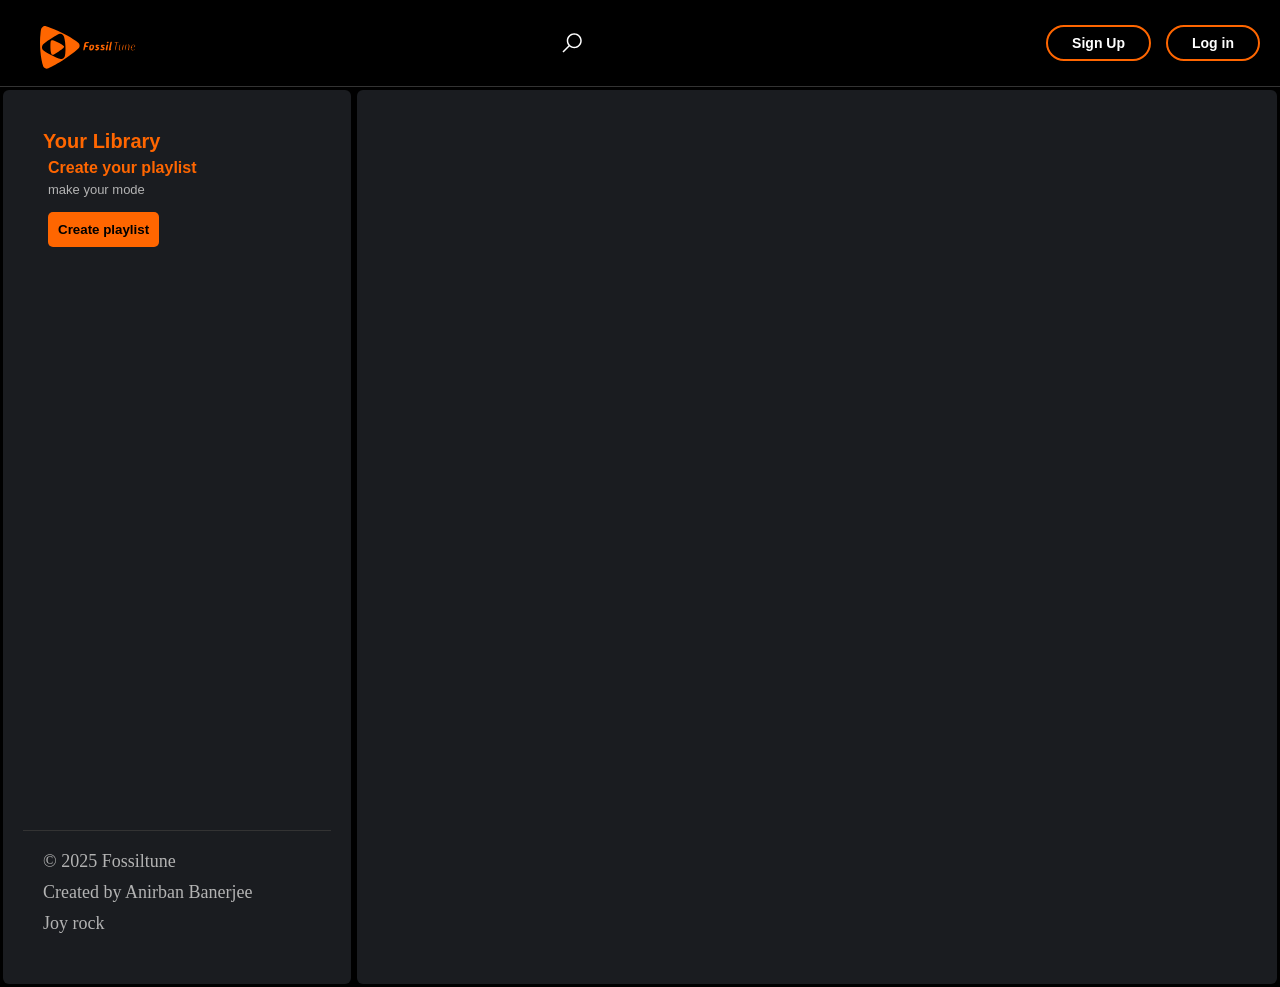
==== index.html @ e35a6547 "Initial commit" ====
<!DOCTYPE html>
<html lang="en">

<head>
    <meta charset="UTF-8">
    <meta name="viewport" content="width=device-width, initial-scale=1.0">
    <link rel="stylesheet" href="style.css">
    <link rel="stylesheet" href="utility.css">
    <title>Document</title>
</head>
<header>
    <div class="header-container">
        <div class="logo">
            <img src="logo.svg" alt="logo">
        </div>
        <div class="search-wrapper">
            <button class="search-btn" aria-label="Open search">
                <img src="search.svg" alt="search-logo">
            </button>
            <input type="text" class="search-input" placeholder="what do you want to listen to?" />
        </div>
        <div class="buttons">
            <button class="auth-btn">Sign Up</button>
            <button class="auth-btn">Log in</button>
        </div>
    </div>
</header>

<body>
    <div class="container flex">
        <div class="left border">
            <!-- shift the home button position -->
            <!-- <div class="home"></div> -->
            <section class="library">
                <h2>Your Library</h2>

                <div class="MakePlaylist">
                    <div class="card">
                        <h3>Create your playlist</h3>
                        <p>make your mode</p>
                        <button class="createPlaylist">Create playlist</button>
                    </div>
                </div>

            </section>

            <footer class="sidebar-footer">
                <div class="footer-content">
                    <p>&copy; 2025 Fossiltune</p>
                    <p>Created by Anirban Banerjee</p>
                    <p>Joy rock </p>


                </div>
            </footer>
        </div>

        <div class="right border"></div>

    </div>

</body>

<script>
    const searchBtn = document.querySelector('.search-btn');
    const searchInput = document.querySelector('.search-input');

    searchBtn.addEventListener('click', () => {
        searchInput.classList.toggle('active');
        if (searchInput.classList.contains('active')) {
            searchInput.focus();
        }
    });

    // Close search when clicking outside
    document.addEventListener('click', (e) => {
        if (!e.target.closest('.search-wrapper')) {
            searchInput.classList.remove('active');
        }
    });
</script>

</html>
---- style.css ----
:root {
    --primary-color: #ff6600;
    --bg-dark: #000000;
    --bg-sidebar: #1a1c20;
    --text-secondary: #b3b3b3;
}

* {
    margin: 0;
    padding: 0;
    box-sizing: border-box;
}

/* Logo Styles */
.logo {
    width: 120px;
    height: auto;
    padding: 0;
    display: flex;
    align-items: center;
    flex-shrink: 0;
}

.logo img {
    width: 100%;
    height: auto;
    object-fit: contain;
}

/* Header */
header {
    background-color: var(--bg-dark);
    padding: 10px 20px;
    border-bottom: 1px solid #333;
}

.header-container {
    display: flex;
    align-items: center;
    justify-content: space-between;
    max-width: 1400px;
    margin: 0 auto;
    gap: 20px;
}


body {
    background-color: var(--bg-dark);
    color: var(--primary-color);
}

.left {
    display: flex;
    flex-direction: column;
    justify-content: space-between;
    width: 30vw;
    padding: 20px;
    background-color: var(--bg-sidebar);
    border-radius: 6px;
    min-height: 80vh;
}

.right {
    display: flex;
    width: 80vw;
    padding: 20px;
    background-color: var(--bg-sidebar);
    border-radius: 6px;
}

.library {
    padding: 20px;
    color: var(--primary-color);
    font-family: sans-serif;
    min-height:80vh ;
}

.library h2 {
    font-size: 20px;
    margin-bottom: 1px;
    font-weight: 700;
    color: var(--primary-color);
    align-items: left;
}

.MakePlaylist {
    padding: 5px;
    justify-content: center;
}

.MakePlaylist h3 {
    font-size: 16px;
    font-weight: 600;
    margin-bottom: 5px;
    color: var(--primary-color);
}

.card p {
    color: var(--text-secondary);
    margin-bottom: 15px;
    font-size: 13px;
    align-items: center;
}

.card h3 {
    font-size: 16px;
    font-weight: 600;
    margin-bottom: 5px;
}

.createPlaylist {
    background-color: var(--primary-color);
    color: var(--bg-dark);
    text-align: center;
    padding: 10px;
    border-radius: 5px;
    cursor: pointer;
    font-weight: bold;
    border: none;
    transition: all 0.3s ease;
}

.createPlaylist:hover {
    transform: scale(1.05);
    background-color: #cc5500;
}
/* Footer */

.sidebar-footer {
    padding: 20px;
    border-top: 1px solid #333;
    color: var(--text-secondary);
    font-size: 14px;
}
.footer-content  p {
    margin-bottom: 10px;
    font-size: 18px;
    color: var(--text-secondary);
}
.footer-moto{
    font-size: 14px;
    color: var(--text-secondary);
}

/* Search Wrapper Styles */
.search-wrapper {
    display: flex;
    align-items: center;
    gap: 10px;
    flex: 1;
    justify-content: center;
}

.search-btn {
    background: none;
    border: none;
    cursor: pointer;
    padding: 8px;
    display: flex;
    align-items: center;
    justify-content: center;
}

.search-btn img {
    width: 24px;
    height: 24px;
    filter: invert(1);
}

.search-btn:hover img {
    filter: invert(1) brightness(1.2);
}

.search-input {
    background-color: #333;
    color: #fff;
    border: 1px solid #555;
    padding: 10px 15px;
    border-radius: 20px;
    width: 0;
    max-width: 0;
    opacity: 0;
    transition: all 0.3s ease;
    font-size: 14px;
}

.search-input::placeholder {
    color: #999;
}

.search-input.active {
    width: 300px;
    max-width: 300px;
    opacity: 1;
}

.search-input:focus {
    outline: none;
    border-color: var(--primary-color);
    background-color: #2a2a2a;
}

/* Buttons Styles */
.buttons {
    display: flex;
    gap: 15px;
    flex-shrink: 0;
}

.auth-btn {
    background-color: transparent;
    color: #fff;
    border: 2px solid var(--primary-color);
    padding: 8px 24px;
    border-radius: 20px;
    cursor: pointer;
    font-weight: 600;
    transition: all 0.3s ease;
    font-size: 14px;
}

.auth-btn:hover {
    background-color: var(--primary-color);
    color: var(--bg-dark);
}
---- utility.css ----
.flex{
    display: flex;
}
.justify-center{
    justify-content: center;
}
.items-center{
    align-items: center;
}
.border{
    /* border: 2px solid rgb(212, 40, 24); */
    margin: 3px;
}
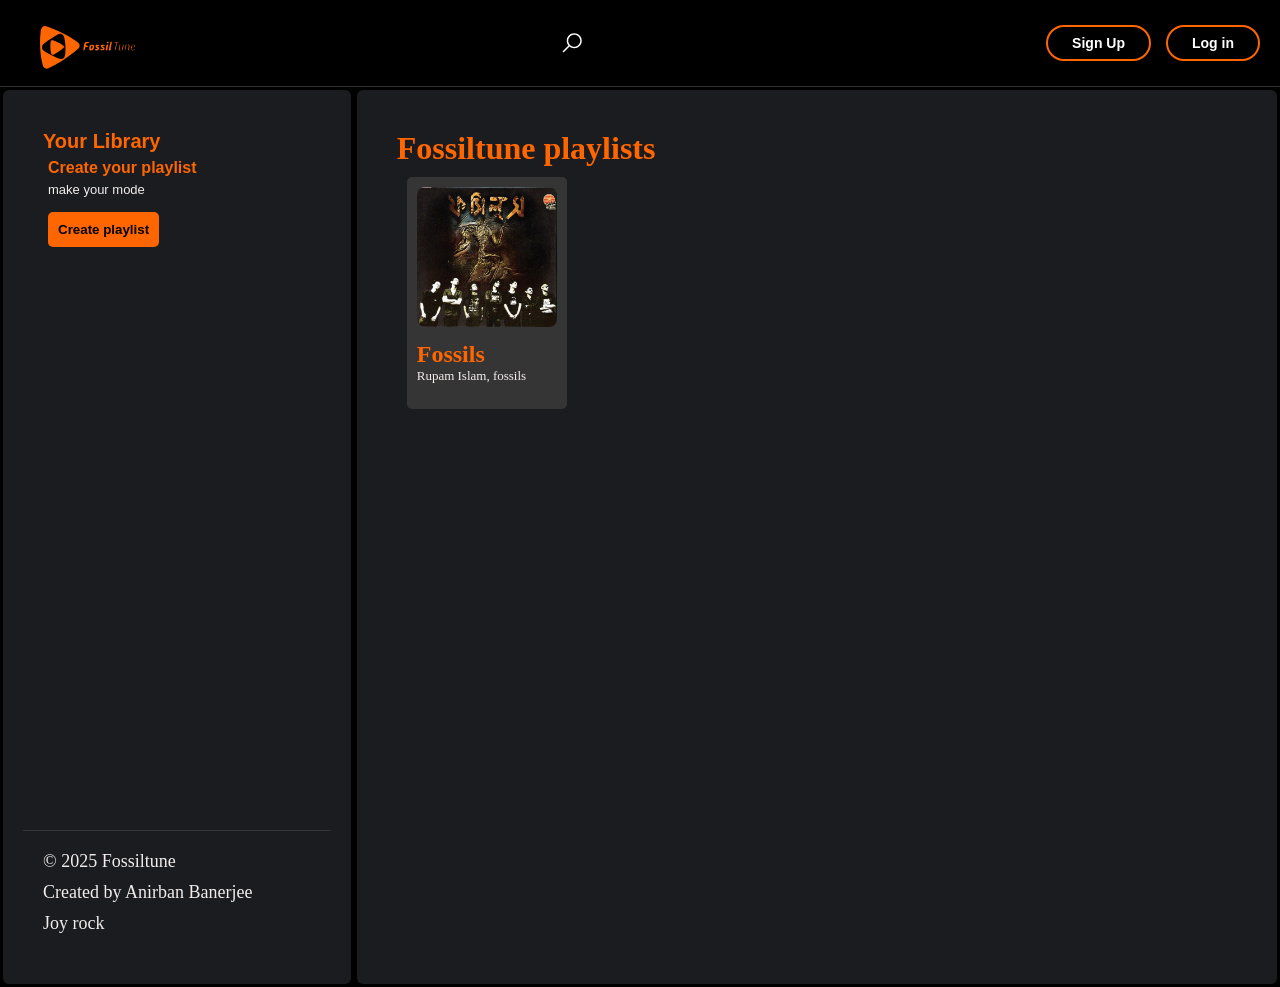
==== commit c1ee7e6b: "update 1.0" ====
--- a/index.html
+++ b/index.html
@@ -11,11 +11,11 @@
 <header>
     <div class="header-container">
         <div class="logo">
-            <img src="logo.svg" alt="logo">
+            <img src="assests/logo.svg" alt="logo">
         </div>
         <div class="search-wrapper">
             <button class="search-btn" aria-label="Open search">
-                <img src="search.svg" alt="search-logo">
+                <img src="assests/search.svg" alt="search-logo">
             </button>
             <input type="text" class="search-input" placeholder="what do you want to listen to?" />
         </div>
@@ -55,7 +55,44 @@
             </footer>
         </div>
 
-        <div class="right border"></div>
+        <div class="right border">
+            <!-- <div class="nav">
+                <svg xmlns="http://www.w3.org/2000/svg" viewBox="0 0 24 24" width="24" height="24" color="currentColor"
+                    fill="none" stroke="currentColor" stroke-width="1.5">
+                    <circle cx="12" cy="12" r="10" />
+                    <path d="M13.5 16C13.5 16 10.5 13.054 10.5 12C10.5 10.9459 13.5 8 13.5 8" />
+                </svg>
+                <svg xmlns="http://www.w3.org/2000/svg" viewBox="0 0 24 24" width="24" height="24" color="currentColor"
+                    fill="none" stroke="currentColor" stroke-width="1.5">
+                    <circle cx="12" cy="12" r="10" />
+                    <path d="M10.5 8C10.5 8 13.5 10.946 13.5 12C13.5 13.0541 10.5 16 10.5 16" />
+                </svg>
+            </div> -->
+            <div class="Fossiltune-playlists">
+                <h1>Fossiltune playlists</h1>
+                <div class="cardContainer">
+                    <div class="card">
+                        <div class="play">
+                            <svg xmlns="http://www.w3.org/2000/svg" viewBox="0 0 24 24" width="48" height="48">
+
+                                <!-- Background -->
+                                <circle cx="12" cy="12" r="10" fill="#ff6600" />
+
+                                <!-- Inside button (arrow) -->
+                                <path
+                                    d="M15.9453 12.3948C15.7686 13.0215 14.9333 13.4644 13.2629 14.3502C11.648 15.2064 10.8406 15.6346 10.1899 15.4625C9.9209 15.3913 9.6758 15.2562 9.47812 15.0701C9 14.6198 9 13.7465 9 12C9 10.2535 9 9.38018 9.47812 8.92995C9.6758 8.74381 9.9209 8.60868 10.1899 8.53753C10.8406 8.36544 11.648 8.79357 13.2629 9.64983C14.9333 10.5356 15.7686 10.9785 15.9453 11.6052C16.0182 11.8639 16.0182 12.1361 15.9453 12.3948Z"
+                                    fill="#000000" />
+                            </svg>
+
+                        </div>
+                        <img src="assests/fossils1.jpg" alt="playlist-image">
+                        <h2>Fossils</h2>
+                        <p>Rupam Islam, fossils</p>
+                    </div>
+                </div>
+            </div>
+        </div>
+
 
     </div>
 
--- a/style.css
+++ b/style.css
@@ -2,7 +2,7 @@
     --primary-color: #ff6600;
     --bg-dark: #000000;
     --bg-sidebar: #1a1c20;
-    --text-secondary: #b3b3b3;
+    --text-secondary: #f2eded;
 }
 
 * {
@@ -41,105 +41,6 @@
     max-width: 1400px;
     margin: 0 auto;
     gap: 20px;
-}
-
-
-body {
-    background-color: var(--bg-dark);
-    color: var(--primary-color);
-}
-
-.left {
-    display: flex;
-    flex-direction: column;
-    justify-content: space-between;
-    width: 30vw;
-    padding: 20px;
-    background-color: var(--bg-sidebar);
-    border-radius: 6px;
-    min-height: 80vh;
-}
-
-.right {
-    display: flex;
-    width: 80vw;
-    padding: 20px;
-    background-color: var(--bg-sidebar);
-    border-radius: 6px;
-}
-
-.library {
-    padding: 20px;
-    color: var(--primary-color);
-    font-family: sans-serif;
-    min-height:80vh ;
-}
-
-.library h2 {
-    font-size: 20px;
-    margin-bottom: 1px;
-    font-weight: 700;
-    color: var(--primary-color);
-    align-items: left;
-}
-
-.MakePlaylist {
-    padding: 5px;
-    justify-content: center;
-}
-
-.MakePlaylist h3 {
-    font-size: 16px;
-    font-weight: 600;
-    margin-bottom: 5px;
-    color: var(--primary-color);
-}
-
-.card p {
-    color: var(--text-secondary);
-    margin-bottom: 15px;
-    font-size: 13px;
-    align-items: center;
-}
-
-.card h3 {
-    font-size: 16px;
-    font-weight: 600;
-    margin-bottom: 5px;
-}
-
-.createPlaylist {
-    background-color: var(--primary-color);
-    color: var(--bg-dark);
-    text-align: center;
-    padding: 10px;
-    border-radius: 5px;
-    cursor: pointer;
-    font-weight: bold;
-    border: none;
-    transition: all 0.3s ease;
-}
-
-.createPlaylist:hover {
-    transform: scale(1.05);
-    background-color: #cc5500;
-}
-/* Footer */
-
-.sidebar-footer {
-    padding: 20px;
-    border-top: 1px solid #333;
-    color: var(--text-secondary);
-    font-size: 14px;
-}
-.footer-content  p {
-    margin-bottom: 10px;
-    font-size: 18px;
-    color: var(--text-secondary);
-}
-.footer-moto{
-    font-size: 14px;
-    color: var(--text-secondary);
 }
 
 /* Search Wrapper Styles */
@@ -222,4 +123,176 @@
 .auth-btn:hover {
     background-color: var(--primary-color);
     color: var(--bg-dark);
+}
+
+/* Main Layout */
+body {
+    background-color: var(--bg-dark);
+    color: var(--primary-color);
+}
+
+.left {
+    display: flex;
+    flex-direction: column;
+    justify-content: space-between;
+    width: 30vw;
+    padding: 20px;
+    background-color: var(--bg-sidebar);
+    border-radius: 6px;
+    min-height: 80vh;
+}
+
+
+.library {
+    padding: 20px;
+    color: var(--primary-color);
+    font-family: sans-serif;
+    min-height: 80vh;
+}
+
+.library h2 {
+    font-size: 20px;
+    margin-bottom: 1px;
+    font-weight: 700;
+    color: var(--primary-color);
+    align-items: left;
+}
+
+.MakePlaylist {
+    padding: 5px;
+    justify-content: center;
+}
+
+.MakePlaylist h3 {
+    font-size: 16px;
+    font-weight: 600;
+    margin-bottom: 5px;
+    color: var(--primary-color);
+}
+
+.card p {
+    color: var(--text-secondary);
+    margin-bottom: 15px;
+    font-size: 13px;
+    align-items: center;
+}
+
+.card h3 {
+    font-size: 16px;
+    font-weight: 600;
+    margin-bottom: 5px;
+}
+
+.createPlaylist {
+    background-color: var(--primary-color);
+    color: var(--bg-dark);
+    text-align: center;
+    padding: 10px;
+    border-radius: 5px;
+    cursor: pointer;
+    font-weight: bold;
+    border: none;
+    transition: all 0.3s ease;
+}
+
+.createPlaylist:hover {
+    transform: scale(1.05);
+    background-color: #cc5500;
+}
+
+/* Footer */
+
+.sidebar-footer {
+    padding: 20px;
+    border-top: 1px solid #333;
+    color: var(--text-secondary);
+    font-size: 14px;
+}
+
+.footer-content p {
+    margin-bottom: 10px;
+    font-size: 18px;
+    color: var(--text-secondary);
+}
+
+.footer-moto {
+    font-size: 14px;
+    color: var(--text-secondary);
+}
+
+/* right side */
+.right {
+    display: flex;
+    width: 80vw;
+    padding: 20px;
+    background-color: var(--bg-sidebar);
+    border-radius: 6px;
+    position: relative;
+}
+
+/* Arrow Icons */
+/* .nav {
+    position: absolute;
+    top: 50%;
+    right: 10px;
+    transform: translateY(-50%);
+    display: flex;
+    flex-direction: column;
+    gap: 12px;
+}
+
+.nav svg {
+    width: 30px;
+    height: 30px;
+    fill: var(--text-secondary);
+    cursor: pointer;
+    transition: fill 0.3s ease;
+}
+
+.nav svg:hover {
+    transform: scale(1.1);
+} */
+.Fossiltune-playlists {
+    display: flex;
+    flex-direction: column;
+    padding: 20px;
+}
+
+.cardContainer {
+    display: flex;
+    flex-wrap: wrap;
+    gap: 20px;
+    margin: 10px;
+}
+
+.Fossiltune-playlists .card {
+
+    padding: 10px;
+    border-radius: 5px;
+    background-color: rgb(54, 53, 53);
+}
+
+.Fossiltune-playlists .card img {
+    width: 140px;
+    border-radius: 8px;
+    margin-bottom: 10px;
+}
+
+.play {
+    display: flex;
+    position: absolute;
+    padding: 50px;
+    align-items: center;
+    justify-content: center;
+}
+
+.play svg {
+    width: 50px;
+    height: 50px;
+    cursor: pointer;
+    opacity: 0;
+    transition: opacity 0.3s ease;
+}
+.play svg:hover {
+    opacity: 1;
 }
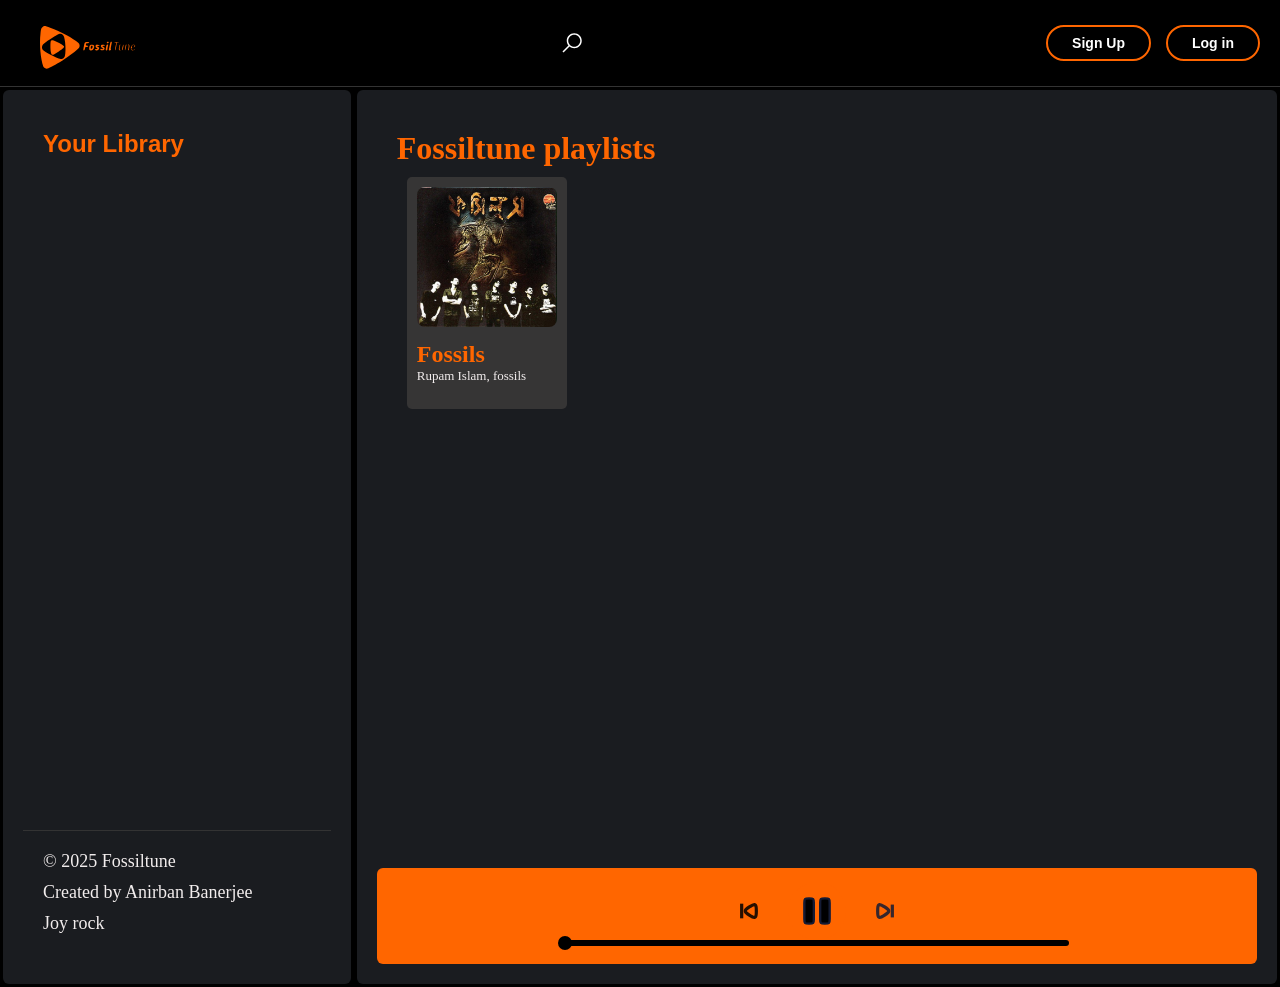
==== commit f290975b: "update 2.0" ====
--- a/index.html
+++ b/index.html
@@ -6,7 +6,7 @@
     <meta name="viewport" content="width=device-width, initial-scale=1.0">
     <link rel="stylesheet" href="style.css">
     <link rel="stylesheet" href="utility.css">
-    <title>Document</title>
+    <title>Fossiltune - Sound of the Fossils</title>
 </head>
 <header>
     <div class="header-container">
@@ -32,17 +32,16 @@
             <!-- shift the home button position -->
             <!-- <div class="home"></div> -->
             <section class="library">
-                <h2>Your Library</h2>
+                <h2>
+                    Your Library
+                </h2>
+                <div class="songlist">
+                    <ul>
 
-                <div class="MakePlaylist">
-                    <div class="card">
-                        <h3>Create your playlist</h3>
-                        <p>make your mode</p>
-                        <button class="createPlaylist">Create playlist</button>
-                    </div>
+                    </ul>
                 </div>
+            </section>
 
-            </section>
 
             <footer class="sidebar-footer">
                 <div class="footer-content">
@@ -70,6 +69,7 @@
             </div> -->
             <div class="Fossiltune-playlists">
                 <h1>Fossiltune playlists</h1>
+
                 <div class="cardContainer">
                     <div class="card">
                         <div class="play">
@@ -83,38 +83,43 @@
                                     d="M15.9453 12.3948C15.7686 13.0215 14.9333 13.4644 13.2629 14.3502C11.648 15.2064 10.8406 15.6346 10.1899 15.4625C9.9209 15.3913 9.6758 15.2562 9.47812 15.0701C9 14.6198 9 13.7465 9 12C9 10.2535 9 9.38018 9.47812 8.92995C9.6758 8.74381 9.9209 8.60868 10.1899 8.53753C10.8406 8.36544 11.648 8.79357 13.2629 9.64983C14.9333 10.5356 15.7686 10.9785 15.9453 11.6052C16.0182 11.8639 16.0182 12.1361 15.9453 12.3948Z"
                                     fill="#000000" />
                             </svg>
-
                         </div>
                         <img src="assests/fossils1.jpg" alt="playlist-image">
                         <h2>Fossils</h2>
                         <p>Rupam Islam, fossils</p>
                     </div>
                 </div>
-            </div>
-        </div>
+
+                <!-- INFO ABOVE PLAYBAR -->
 
 
-    </div>
+                <!-- PLAYBAR -->
+                <div class="playbar">
+                    <div class="abovebar">
 
+                        <div class="songinfo">
+                            <!-- static text for now -->
+                        </div>
+
+                        <div class="musicbuttons">
+                            <img id="prev" src="assests/prev.svg" alt="previous">
+                            <img id="play" src="assests/pause.svg" alt="pause">
+                            <img id="next" src="assests/next.svg" alt="next">
+                        </div>
+
+                        <div class="songtime">
+                            <!-- static time -->
+                        </div>
+                    </div>
+
+                    <div class="soundbar">
+                        <div class="circle"></div>
+                    </div>
+
+                </div>
+            </div>
+
+            <script src="script.js"></script>
 </body>
 
-<script>
-    const searchBtn = document.querySelector('.search-btn');
-    const searchInput = document.querySelector('.search-input');
-
-    searchBtn.addEventListener('click', () => {
-        searchInput.classList.toggle('active');
-        if (searchInput.classList.contains('active')) {
-            searchInput.focus();
-        }
-    });
-
-    // Close search when clicking outside
-    document.addEventListener('click', (e) => {
-        if (!e.target.closest('.search-wrapper')) {
-            searchInput.classList.remove('active');
-        }
-    });
-</script>
-
 </html>
--- a/style.css
+++ b/style.css
@@ -150,7 +150,7 @@
     min-height: 80vh;
 }
 
-.library h2 {
+/* .library h2 {
     font-size: 20px;
     margin-bottom: 1px;
     font-weight: 700;
@@ -168,6 +168,73 @@
     font-weight: 600;
     margin-bottom: 5px;
     color: var(--primary-color);
+} */
+/* .songlist {
+    margin-top: 20px;
+    
+} */
+/* .songlist ul{
+    padding: 42px;
+} */
+.songlist {
+    height: 600px;
+    overflow-y: scroll;
+    scrollbar-color: var(--bg-dark) var(--bg-sidebar);
+    /* margin: 44px; */
+}
+
+.songlist ul li {
+    list-style: decimal;
+    display: flex;
+    cursor: pointer;
+    /* border: #ff6600 1px solid; */
+    gap: 15px;
+    padding: 8px;
+    border-radius: 6px;
+    margin: 5px;
+    cursor: pointer;
+    justify-content: space-evenly;
+}
+
+.songRow {
+    display: flex;
+    align-items: center;
+    gap: 15px;
+
+    border: 1px solid var(--primary-color);
+    border-radius: 8px;
+    padding: 14px 18px;
+    margin-bottom: 12px;
+}
+
+.songRow .info {
+    display: flex;
+    flex-direction: column;
+    flex: 1;
+    /* ← THIS is what fixes alignment */
+}
+
+.songRow .name {
+    font-size: 15px;
+    font-weight: 600;
+}
+
+.songRow .artist {
+    font-size: 13px;
+    color: #aaa;
+}
+
+.playnow {
+    display: flex;
+    justify-content: center;
+    align-items: center;
+    gap: 10px;
+}
+
+.playnow span {
+    padding: 12px;
+    font-size: 15px;
+    width: 64px;
 }
 
 .card p {
@@ -256,6 +323,8 @@
     display: flex;
     flex-direction: column;
     padding: 20px;
+    width: 100%;
+    position: relative;
 }
 
 .cardContainer {
@@ -263,6 +332,7 @@
     flex-wrap: wrap;
     gap: 20px;
     margin: 10px;
+    padding-bottom: 100px;
 }
 
 .Fossiltune-playlists .card {
@@ -293,6 +363,157 @@
     opacity: 0;
     transition: opacity 0.3s ease;
 }
+
 .play svg:hover {
     opacity: 1;
+}
+
+/* .playbar {
+    position: absolute;
+    bottom: 0;
+    left: 0;
+    right: 0;
+    width: 100%;
+    background-color: var(--primary-color);
+    color: #000000;
+    padding: 20px;
+    display: flex;
+    justify-content: center;
+    align-items: center;
+    border-radius: 4px;
+}
+
+.musicbuttons {
+    display: flex;
+    gap: 20px;
+    align-items: center;
+    justify-content: center;
+
+} */
+.playbar {
+    position: absolute;
+    bottom: 0;
+    left: 0;
+    width: 100%;
+    background-color: var(--primary-color);
+    padding: 14px 20px 18px;
+    display: flex;
+    flex-direction: column;
+    align-items: center;
+    border-radius: 6px;
+}
+
+/* buttons stay centered */
+.musicbuttons {
+    display: flex;
+    align-items: center;
+    gap: 28px;
+    flex-shrink: 0;
+}
+
+/* base icon styling */
+.musicbuttons img {
+    width: 22px;
+    height: 22px;
+    cursor: pointer;
+    filter: invert(0);
+    opacity: 0.85;
+    transition: transform 0.2s ease, opacity 0.2s ease;
+}
+
+/* hover feedback */
+.musicbuttons img:hover {
+    transform: scale(1.15);
+    opacity: 1;
+}
+
+/* PLAY button – visual priority */
+.musicbuttons img:nth-child(2) {
+    width: 58px;
+    height: 58px;
+    background-color: var(--primary-color);
+    border-radius: 50%;
+    padding: 10px;
+    opacity: 1;
+    filter: invert(0);
+}
+
+/* play hover */
+.musicbuttons img:nth-child(2):hover {
+    transform: scale(1.2);
+}
+/* .musicbuttons {
+    display: flex;
+    gap: 24px;
+    align-items: center;
+} */
+
+/* .soundbar {
+    width: 60vw;
+    height: 10px;
+    background-color: var(--bg-dark);
+    border-radius: 4px;
+    margin-right: 0px;
+    position: absolute;
+
+    bottom: 1px;
+}
+
+.circle {
+    width: 20px;
+    height: 20px;
+    background-color: var(--bg-dark);
+    border-radius: 50%;
+    position: relative;
+    bottom: -20px;
+    left: -0px;
+    animation: moveCircle 2s linear infinite;
+} */
+.soundbar {
+    width: 60%;
+    height: 6px;
+    background-color: var(--bg-dark);
+    border-radius: 4px;
+    position: relative;
+
+}
+
+/* knob */
+.circle {
+    width: 14px;
+    height: 14px;
+    background-color: var(--bg-dark);
+    border-radius: 50%;
+    position: absolute;
+    top: 50%;
+    left: 0%;
+    /* progress position */
+    transform: translate(-50%, -50%);
+    cursor: pointer;
+}
+
+.songinfo {
+    
+    color: #000000;
+    font-weight: 500;
+    min-height: 20px;
+    text-align: left;
+    font-size: large;
+}
+
+.songtime {
+    font-size: bold;
+    color: #000000;
+    opacity: 0.8;
+    min-height: 18px;
+    text-align: right;
+
+}
+.abovebar{
+    display: flex;
+    align-items: center;
+    justify-content:space-between;
+    width: 100%;
+    gap: 12px;
+
 }
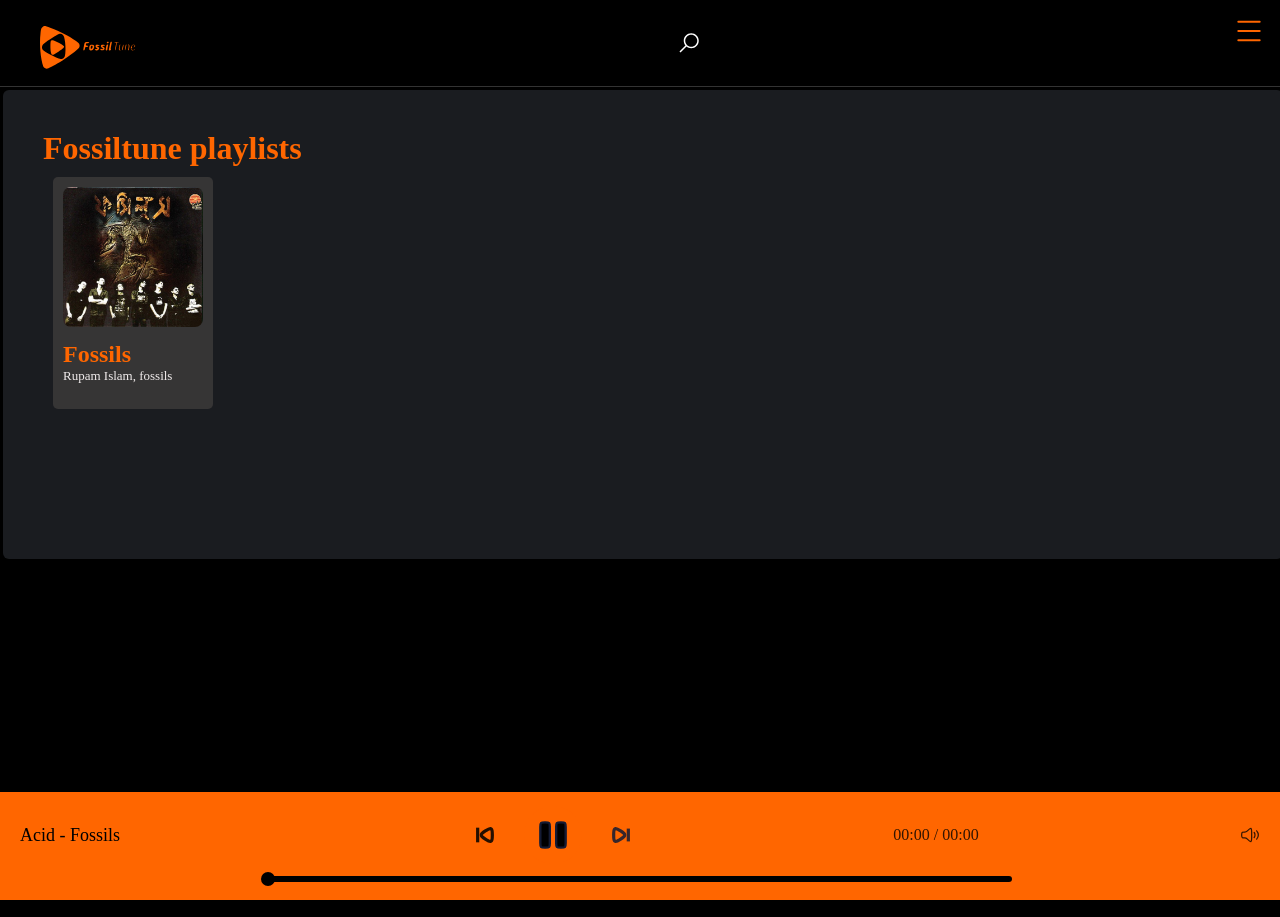
==== commit 3d11d00c: "update 3.0" ====
--- a/index.html
+++ b/index.html
@@ -19,16 +19,19 @@
             </button>
             <input type="text" class="search-input" placeholder="what do you want to listen to?" />
         </div>
-        <div class="buttons">
+        <!-- <div class="buttons">
             <button class="auth-btn">Sign Up</button>
             <button class="auth-btn">Log in</button>
-        </div>
+        </div> -->
     </div>
 </header>
 
 <body>
     <div class="container flex">
         <div class="left border">
+            <div class="close-btn">
+                <img src="assests/close.svg" alt="close">
+            </div>
             <!-- shift the home button position -->
             <!-- <div class="home"></div> -->
             <section class="library">
@@ -55,18 +58,10 @@
         </div>
 
         <div class="right border">
-            <!-- <div class="nav">
-                <svg xmlns="http://www.w3.org/2000/svg" viewBox="0 0 24 24" width="24" height="24" color="currentColor"
-                    fill="none" stroke="currentColor" stroke-width="1.5">
-                    <circle cx="12" cy="12" r="10" />
-                    <path d="M13.5 16C13.5 16 10.5 13.054 10.5 12C10.5 10.9459 13.5 8 13.5 8" />
-                </svg>
-                <svg xmlns="http://www.w3.org/2000/svg" viewBox="0 0 24 24" width="24" height="24" color="currentColor"
-                    fill="none" stroke="currentColor" stroke-width="1.5">
-                    <circle cx="12" cy="12" r="10" />
-                    <path d="M10.5 8C10.5 8 13.5 10.946 13.5 12C13.5 13.0541 10.5 16 10.5 16" />
-                </svg>
-            </div> -->
+            <div class="hamburger">
+                <img src="assests/hamburger.svg" alt="menu">
+            </div>
+
             <div class="Fossiltune-playlists">
                 <h1>Fossiltune playlists</h1>
 
@@ -110,6 +105,14 @@
                         <div class="songtime">
                             <!-- static time -->
                         </div>
+                        <div class="volume-container">
+                            <div class="volume-control">
+                                <img id="volume-icon" src="assests/volume.svg" alt="volume">
+                                <div class="volume-bar-wrapper">
+                                    <input type="range" id="volumeSlider" class="volume-bar" min="0" max="100" value="100">
+                                </div>
+                            </div>
+                        </div>
                     </div>
 
                     <div class="soundbar">
--- a/style.css
+++ b/style.css
@@ -129,6 +129,12 @@
 body {
     background-color: var(--bg-dark);
     color: var(--primary-color);
+}
+
+.container {
+    display: flex;
+    gap: 20px;
+    min-height: calc(100vh - 70px);
 }
 
 .left {
@@ -298,7 +304,7 @@
 }
 
 /* Arrow Icons */
-/* .nav {
+.nav {
     position: absolute;
     top: 50%;
     right: 10px;
@@ -308,7 +314,7 @@
     gap: 12px;
 }
 
-.nav svg {
+/* .nav svg {
     width: 30px;
     height: 30px;
     fill: var(--text-secondary);
@@ -400,7 +406,14 @@
     display: flex;
     flex-direction: column;
     align-items: center;
+    gap: 12px;
     border-radius: 6px;
+    cursor: pointer;
+}
+
+.hamburger {
+    display: none;
+    cursor: pointer;
 }
 
 /* buttons stay centered */
@@ -442,6 +455,7 @@
 .musicbuttons img:nth-child(2):hover {
     transform: scale(1.2);
 }
+
 /* .musicbuttons {
     display: flex;
     gap: 24px;
@@ -493,12 +507,16 @@
 }
 
 .songinfo {
-    
     color: #000000;
     font-weight: 500;
     min-height: 20px;
     text-align: left;
     font-size: large;
+    flex: 1;
+    max-width: 200px;
+    white-space: nowrap;
+    overflow: hidden;
+    text-overflow: ellipsis;
 }
 
 .songtime {
@@ -506,14 +524,1007 @@
     color: #000000;
     opacity: 0.8;
     min-height: 18px;
-    text-align: right;
-
-}
-.abovebar{
-    display: flex;
-    align-items: center;
-    justify-content:space-between;
+    text-align: center;
+    flex: 0 0 auto;
+    min-width: 100px;
+}
+
+.volume-container {
+    display: flex;
+    align-items: center;
+    flex: 0 0 auto;
+}
+
+.volume-control {
+    display: flex;
+    align-items: center;
+    gap: 8px;
+    position: relative;
+}
+
+#volume-icon {
+    width: 20px;
+    height: 20px;
+    cursor: pointer;
+    opacity: 0.8;
+    transition: opacity 0.2s ease;
+    filter: invert(0);
+    flex-shrink: 0;
+}
+
+#volume-icon:hover {
+    opacity: 1;
+}
+
+.volume-bar-wrapper {
+    display: none;
+    width: 6px;
+    height: 100px;
+    opacity: 0;
+    transition: all 0.3s ease;
+    position: absolute;
+    bottom: 40px;
+    left: 50%;
+    transform: translateX(-50%);
+    background: rgba(0, 0, 0, 0.2);
+    border-radius: 3px;
+    padding: 8px 4px;
+    z-index: 1000;
+}
+
+.volume-bar-wrapper.show {
+    display: flex;
+    opacity: 1;
+    align-items: center;
+    justify-content: center;
+}
+
+.volume-bar {
+    width: 6px;
+    height: 100%;
+    -webkit-appearance: slider-vertical;
+    -moz-appearance: slider-vertical;
+    appearance: slider-vertical;
+    background: #000000;
+    border-radius: 3px;
+    outline: none;
+    cursor: pointer;
+}
+
+.volume-bar::-webkit-slider-thumb {
+    -webkit-appearance: none;
+    appearance: none;
+    width: 14px;
+    height: 14px;
+    border-radius: 50%;
+    background: #000000;
+    cursor: pointer;
+    transition: all 0.2s ease;
+}
+
+.volume-bar::-webkit-slider-thumb:hover {
+    transform: scale(1.2);
+}
+
+.volume-bar::-moz-range-thumb {
+    width: 14px;
+    height: 14px;
+    border-radius: 50%;
+    background: #000000;
+    cursor: pointer;
+    border: none;
+    transition: all 0.2s ease;
+}
+
+.volume-bar::-moz-range-thumb:hover {
+    transform: scale(1.2);
+}
+
+.volume-bar::-moz-range-track {
+    background: transparent;
+    border: none;
+}
+
+.abovebar {
+    display: flex;
+    align-items: center;
+    justify-content: space-between;
     width: 100%;
     gap: 12px;
-
+}
+
+.close-btn {
+    display: none;
+    cursor: pointer;
+    padding: 10px;
+}
+
+.close-btn img {
+    width: 24px;
+    height: 24px;
+    filter: invert(1);
+}
+
+@media (max-width: 1400px) {
+    .container {
+        flex-direction: column;
+    }
+
+    .left {
+        width: 400px;
+        max-height: 100vh;
+        position: fixed;
+        left: -100%;
+        top: 70px;
+        z-index: 1000;
+        transition: all 0.3s ease;
+        border-radius: 0;
+        background-color: var(--bg-sidebar);
+        overflow-y: auto;
+    }
+
+    .left.active {
+        left: 0;
+    }
+
+    .close-btn {
+        display: block;
+        position: absolute;
+        top: 15px;
+        right: 15px;
+        z-index: 1002;
+    }
+
+    .hamburger {
+        display: block;
+        position: fixed;
+        top: 15px;
+        right: 15px;
+        z-index: 1001;
+        cursor: pointer;
+    }
+
+    .hamburger.hidden {
+        display: none;
+    }
+
+    .hamburger img {
+        width: 32px;
+        height: 32px;
+    }
+
+    .right {
+        width: 100%;
+        margin-top: 0;
+    }
+
+    .playbar {
+        width: 100%;
+        position: fixed;
+        bottom: 0;
+        left: 0;
+        border-radius: 0;
+    }
+
+    .container {
+        padding-bottom: 150px;
+    }
+}
+
+/* Tablets (768px - 1024px) */
+@media (max-width: 1024px) {
+    .left {
+        width: 350px;
+    }
+
+    .header-container {
+        max-width: 100%;
+        gap: 10px;
+    }
+
+    .search-input.active {
+        width: 200px;
+        max-width: 200px;
+    }
+
+    .songlist {
+        height: 500px;
+    }
+
+    .Fossiltune-playlists .card img {
+        width: 120px;
+    }
+
+    .cardContainer {
+        gap: 15px;
+    }
+
+    .auth-btn {
+        padding: 6px 16px;
+        font-size: 12px;
+    }
+
+    .musicbuttons {
+        gap: 20px;
+    }
+
+    .musicbuttons img:nth-child(2) {
+        width: 50px;
+        height: 50px;
+    }
+}
+
+/* Small Tablets (768px) */
+@media (max-width: 768px) {
+    .left {
+        width: 300px;
+        max-height: 80vh;
+    }
+
+    .header-container {
+        gap: 8px;
+        padding: 8px 15px;
+    }
+
+    .logo {
+        width: 100px;
+    }
+
+    .search-wrapper {
+        flex: 0.5;
+    }
+
+    .search-btn img {
+        width: 20px;
+        height: 20px;
+    }
+
+    .search-input.active {
+        width: 150px;
+        max-width: 150px;
+    }
+
+    .buttons {
+        gap: 10px;
+    }
+
+    .auth-btn {
+        padding: 5px 12px;
+        font-size: 11px;
+    }
+
+    .songlist {
+        height: 400px;
+    }
+
+    .songRow {
+        padding: 10px 12px;
+        gap: 10px;
+    }
+
+    .songRow .name {
+        font-size: 13px;
+    }
+
+    .songRow .artist {
+        font-size: 11px;
+    }
+
+    .playnow span {
+        padding: 8px;
+        font-size: 12px;
+        width: 50px;
+    }
+
+    .Fossiltune-playlists .card img {
+        width: 100px;
+    }
+
+    .cardContainer {
+        gap: 12px;
+        margin: 8px;
+    }
+
+    .card {
+        padding: 8px;
+    }
+
+    .card h2 {
+        font-size: 14px;
+    }
+
+    .card p {
+        font-size: 11px;
+    }
+
+    .songinfo {
+        font-size: medium;
+        max-width: 140px;
+    }
+
+    .songtime {
+        font-size: 12px;
+        flex: 0 0 auto;
+        min-width: 80px;
+    }
+
+    .volume-bar-wrapper {
+        height: 80px;
+    }
+
+    #volume-icon {
+        width: 18px;
+        height: 18px;
+    }
+
+    .musicbuttons {
+        gap: 16px;
+    }
+
+    .musicbuttons img {
+        width: 18px;
+        height: 18px;
+    }
+
+    .musicbuttons img:nth-child(2) {
+        width: 45px;
+        height: 45px;
+        padding: 8px;
+    }
+
+    .soundbar {
+        width: 55%;
+    }
+
+    .hamburger img {
+        width: 28px;
+        height: 28px;
+    }
+
+    .close-btn img {
+        width: 20px;
+        height: 20px;
+    }
+
+    .playbar {
+        padding: 12px 15px 14px;
+    }
+
+    .abovebar {
+        gap: 8px;
+    }
+}
+
+/* Portrait Tablets/Large Phones (480px - 768px) */
+@media (max-width: 600px) {
+    header {
+        padding: 8px 12px;
+    }
+
+    .header-container {
+        gap: 6px;
+    }
+
+    .logo {
+        width: 80px;
+    }
+
+    .search-wrapper {
+        flex: 0.4;
+    }
+
+    .search-btn img {
+        width: 18px;
+        height: 18px;
+    }
+
+    .search-input.active {
+        width: 120px;
+        max-width: 120px;
+        font-size: 12px;
+    }
+
+    .buttons {
+        gap: 6px;
+        display: none;
+    }
+
+    .left {
+        width: 280px;
+        max-height: 70vh;
+        top: 60px;
+    }
+
+    .library {
+        padding: 15px;
+    }
+
+    .library h2 {
+        font-size: 18px;
+    }
+
+    .songlist {
+        height: 350px;
+    }
+
+    .songRow {
+        padding: 8px 10px;
+        gap: 8px;
+        margin-bottom: 8px;
+    }
+
+    .songRow img {
+        width: 36px;
+        height: 36px;
+    }
+
+    .songRow .name {
+        font-size: 12px;
+    }
+
+    .songRow .artist {
+        font-size: 10px;
+    }
+
+    .playnow {
+        gap: 5px;
+    }
+
+    .playnow span {
+        padding: 6px;
+        font-size: 10px;
+        width: 45px;
+    }
+
+    .playnow img {
+        width: 18px;
+    }
+
+    .Fossiltune-playlists {
+        padding: 15px;
+    }
+
+    .Fossiltune-playlists h1 {
+        font-size: 22px;
+        margin-bottom: 15px;
+    }
+
+    .cardContainer {
+        gap: 10px;
+        margin: 5px;
+        padding-bottom: 120px;
+    }
+
+    .Fossiltune-playlists .card {
+        padding: 6px;
+    }
+
+    .Fossiltune-playlists .card img {
+        width: 90px;
+        margin-bottom: 8px;
+    }
+
+    .card h2 {
+        font-size: 13px;
+    }
+
+    .card p {
+        font-size: 10px;
+        margin-bottom: 10px;
+    }
+
+    .play svg {
+        width: 40px;
+        height: 40px;
+    }
+
+    .container {
+        padding-bottom: 120px;
+        gap: 10px;
+    }
+
+    .playbar {
+        padding: 10px 12px;
+    }
+
+    .abovebar {
+        gap: 6px;
+    }
+
+    .songinfo {
+        font-size: small;
+        min-height: 16px;
+        max-width: 120px;
+    }
+
+    .songtime {
+        font-size: 10px;
+        min-height: 14px;
+        flex: 0 0 auto;
+        min-width: 70px;
+    }
+
+    .volume-bar-wrapper {
+        height: 70px;
+    }
+
+    #volume-icon {
+        width: 16px;
+        height: 16px;
+    }
+
+    .musicbuttons {
+        gap: 12px;
+    }
+
+    .musicbuttons img {
+        width: 16px;
+        height: 16px;
+    }
+
+    .musicbuttons img:nth-child(2) {
+        width: 40px;
+        height: 40px;
+        padding: 6px;
+    }
+
+    .soundbar {
+        width: 50%;
+        height: 5px;
+    }
+
+    .circle {
+        width: 12px;
+        height: 12px;
+    }
+
+    .hamburger {
+        top: 12px;
+        right: 12px;
+    }
+
+    .hamburger img {
+        width: 24px;
+        height: 24px;
+    }
+
+    .close-btn {
+        top: 12px;
+        right: 12px;
+    }
+
+    .close-btn img {
+        width: 20px;
+        height: 20px;
+    }
+
+    .sidebar-footer {
+        padding: 12px;
+    }
+
+    .footer-content p {
+        font-size: 14px;
+        margin-bottom: 6px;
+    }
+}
+
+/* iPhone SE and Small Phones (375px - 480px) */
+@media (max-width: 480px) {
+    * {
+        box-sizing: border-box;
+    }
+
+    body {
+        overflow-x: hidden;
+    }
+
+    header {
+        padding: 6px 10px;
+        border-bottom: 1px solid #333;
+    }
+
+    .header-container {
+        gap: 4px;
+        max-width: 100%;
+    }
+
+    .logo {
+        width: 70px;
+    }
+
+    .search-wrapper {
+        flex: 0.3;
+    }
+
+    .search-btn img {
+        width: 16px;
+        height: 16px;
+    }
+
+    .search-input {
+        font-size: 11px;
+        padding: 8px 12px;
+    }
+
+    .search-input.active {
+        width: 100px;
+        max-width: 100px;
+    }
+
+    .search-input::placeholder {
+        font-size: 10px;
+    }
+
+    .buttons {
+        display: none;
+    }
+
+    .container {
+        gap: 0;
+        padding-bottom: 110px;
+        min-height: calc(100vh - 60px);
+    }
+
+    .left {
+        width: 75vw;
+        max-height: 65vh;
+        top: 60px;
+        padding: 12px;
+    }
+
+    .left.active {
+        left: 0;
+        box-shadow: 0 0 20px rgba(0, 0, 0, 0.5);
+    }
+
+    .library {
+        padding: 10px;
+    }
+
+    .library h2 {
+        font-size: 16px;
+        margin-bottom: 8px;
+    }
+
+    .songlist {
+        height: 300px;
+        scrollbar-width: thin;
+    }
+
+    .songlist ul li {
+        padding: 6px;
+        margin: 4px;
+    }
+
+    .songRow {
+        padding: 6px 8px;
+        gap: 6px;
+        margin-bottom: 6px;
+        border-radius: 4px;
+    }
+
+    .songRow img {
+        width: 32px;
+        height: 32px;
+        flex-shrink: 0;
+    }
+
+    .songRow .info {
+        min-width: 0;
+    }
+
+    .songRow .name {
+        font-size: 11px;
+        font-weight: 600;
+        white-space: nowrap;
+        overflow: hidden;
+        text-overflow: ellipsis;
+    }
+
+    .songRow .artist {
+        font-size: 9px;
+        color: #aaa;
+    }
+
+    .playnow {
+        gap: 2px;
+        flex-shrink: 0;
+    }
+
+    .playnow span {
+        display: none;
+    }
+
+    .playnow img {
+        width: 16px;
+        height: 16px;
+    }
+
+    .right {
+        width: 100%;
+        padding: 10px;
+    }
+
+    .Fossiltune-playlists {
+        padding: 10px;
+    }
+
+    .Fossiltune-playlists h1 {
+        font-size: 20px;
+        margin-bottom: 12px;
+    }
+
+    .cardContainer {
+        gap: 8px;
+        margin: 0;
+        padding-bottom: 100px;
+        justify-content: center;
+    }
+
+    .Fossiltune-playlists .card {
+        padding: 5px;
+        width: 100%;
+        max-width: 160px;
+    }
+
+    .Fossiltune-playlists .card img {
+        width: 100%;
+        max-width: 80px;
+        margin: 0 auto 6px;
+        display: block;
+    }
+
+    .card h2 {
+        font-size: 12px;
+        margin: 0;
+    }
+
+    .card p {
+        font-size: 9px;
+        margin: 4px 0 0 0;
+        line-height: 1.2;
+    }
+
+    .play {
+        padding: 25px;
+    }
+
+    .play svg {
+        width: 35px;
+        height: 35px;
+    }
+
+    .playbar {
+        padding: 8px 10px 10px;
+        gap: 8px;
+    }
+
+    .abovebar {
+        gap: 4px;
+        flex-wrap: wrap;
+    }
+
+    .songinfo {
+        font-size: 11px;
+        min-height: 14px;
+        flex: 1;
+        white-space: nowrap;
+        overflow: hidden;
+        text-overflow: ellipsis;
+        max-width: 100px;
+    }
+
+    .songtime {
+        font-size: 9px;
+        min-height: 12px;
+        flex: 0 0 auto;
+        min-width: 65px;
+    }
+
+    .volume-bar-wrapper {
+        height: 60px;
+    }
+
+    #volume-icon {
+        width: 14px;
+        height: 14px;
+    }
+
+    .musicbuttons {
+        gap: 8px;
+        flex: 0 0 100%;
+        justify-content: center;
+        order: 3;
+    }
+
+    .musicbuttons img {
+        width: 14px;
+        height: 14px;
+    }
+
+    .musicbuttons img:nth-child(2) {
+        width: 36px;
+        height: 36px;
+        padding: 4px;
+    }
+
+    .soundbar {
+        width: 45%;
+        height: 4px;
+        margin-top: 4px;
+    }
+
+    .circle {
+        width: 10px;
+        height: 10px;
+    }
+
+    .hamburger {
+        top: 10px;
+        right: 10px;
+        z-index: 1001;
+    }
+
+    .hamburger img {
+        width: 20px;
+        height: 20px;
+    }
+
+    .close-btn {
+        top: 10px;
+        right: 10px;
+    }
+
+    .close-btn img {
+        width: 18px;
+        height: 18px;
+    }
+
+    .sidebar-footer {
+        padding: 10px;
+        border-top: 1px solid #333;
+    }
+
+    .footer-content p {
+        font-size: 12px;
+        margin-bottom: 4px;
+    }
+}
+
+/* Extra Small Phones (320px - 375px) */
+@media (max-width: 375px) {
+    .header-container {
+        gap: 2px;
+    }
+
+    .logo {
+        width: 60px;
+    }
+
+    .search-wrapper {
+        flex: 0.25;
+    }
+
+    .search-btn img {
+        width: 14px;
+        height: 14px;
+    }
+
+    .search-input.active {
+        width: 80px;
+        max-width: 80px;
+    }
+
+    .left {
+        width: 85vw;
+        padding: 10px;
+    }
+
+    .library {
+        padding: 8px;
+    }
+
+    .library h2 {
+        font-size: 14px;
+    }
+
+    .songlist {
+        height: 280px;
+    }
+
+    .songRow {
+        padding: 5px 6px;
+        gap: 4px;
+    }
+
+    .songRow img {
+        width: 28px;
+        height: 28px;
+    }
+
+    .songRow .name {
+        font-size: 10px;
+    }
+
+    .songRow .artist {
+        font-size: 8px;
+    }
+
+    .right {
+        padding: 8px;
+    }
+
+    .Fossiltune-playlists {
+        padding: 8px;
+    }
+
+    .Fossiltune-playlists h1 {
+        font-size: 18px;
+    }
+
+    .Fossiltune-playlists .card {
+        max-width: 140px;
+    }
+
+    .Fossiltune-playlists .card img {
+        max-width: 70px;
+    }
+
+    .card h2 {
+        font-size: 11px;
+    }
+
+    .card p {
+        font-size: 8px;
+    }
+
+    .songinfo {
+        font-size: 10px;
+        max-width: 80px;
+    }
+
+    .songtime {
+        font-size: 8px;
+        min-width: 55px;
+    }
+
+    .volume-bar-wrapper {
+        height: 50px;
+    }
+
+    #volume-icon {
+        width: 12px;
+        height: 12px;
+    }
+
+    .musicbuttons {
+        gap: 6px;
+    }
+
+    .musicbuttons img:nth-child(2) {
+        width: 32px;
+        height: 32px;
+    }
+
+    .soundbar {
+        width: 40%;
+    }
+
+    .hamburger img {
+        width: 18px;
+        height: 18px;
+    }
+
+    .close-btn img {
+        width: 16px;
+        height: 16px;
+    }
+
+    .sidebar-footer {
+        padding: 8px;
+    }
+
+    .footer-content p {
+        font-size: 11px;
+    }
 }
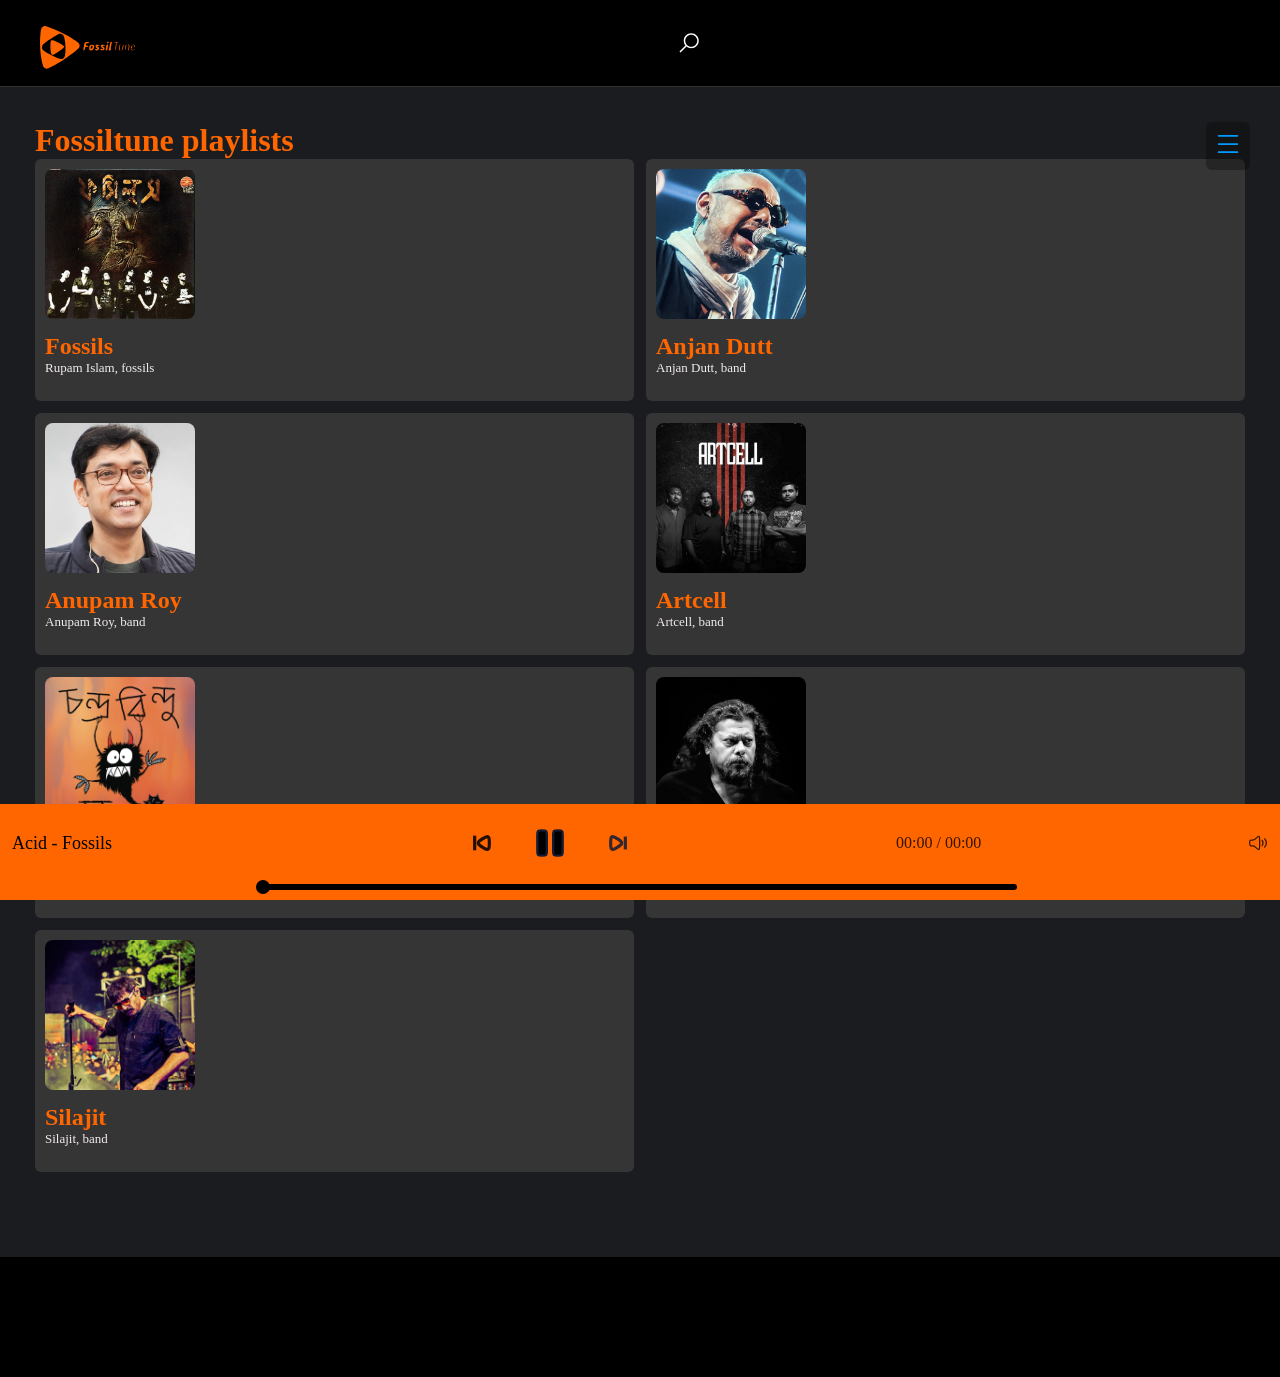
==== commit 86881a6a: "update 4.0" ====
--- a/index.html
+++ b/index.html
@@ -27,7 +27,7 @@
 </header>
 
 <body>
-    <div class="container flex">
+    <div class="container">
         <div class="left border">
             <div class="close-btn">
                 <img src="assests/close.svg" alt="close">
@@ -58,11 +58,11 @@
         </div>
 
         <div class="right border">
-            <div class="hamburger">
-                <img src="assests/hamburger.svg" alt="menu">
-            </div>
-
             <div class="Fossiltune-playlists">
+                <div class="hamburger">
+                    <img src="assests/hamburger.svg" alt="menu">
+                </div>
+
                 <h1>Fossiltune playlists</h1>
 
                 <div class="cardContainer">
@@ -79,9 +79,113 @@
                                     fill="#000000" />
                             </svg>
                         </div>
+
                         <img src="assests/fossils1.jpg" alt="playlist-image">
                         <h2>Fossils</h2>
                         <p>Rupam Islam, fossils</p>
+                    </div>
+                    <div class="card">
+                        <div class="play">
+                            <svg xmlns="http://www.w3.org/2000/svg" viewBox="0 0 24 24" width="48" height="48">
+
+                                <!-- Background -->
+                                <circle cx="12" cy="12" r="10" fill="#ff6600" />
+
+                                <!-- Inside button (arrow) -->
+                                <path
+                                    d="M15.9453 12.3948C15.7686 13.0215 14.9333 13.4644 13.2629 14.3502C11.648 15.2064 10.8406 15.6346 10.1899 15.4625C9.9209 15.3913 9.6758 15.2562 9.47812 15.0701C9 14.6198 9 13.7465 9 12C9 10.2535 9 9.38018 9.47812 8.92995C9.6758 8.74381 9.9209 8.60868 10.1899 8.53753C10.8406 8.36544 11.648 8.79357 13.2629 9.64983C14.9333 10.5356 15.7686 10.9785 15.9453 11.6052C16.0182 11.8639 16.0182 12.1361 15.9453 12.3948Z"
+                                    fill="#000000" />
+                            </svg>
+                        </div>
+                        <img src="assests/Anjan_Dutt.jpg" alt="playlist-image">
+                        <h2>Anjan Dutt</h2>
+                        <p>Anjan Dutt, band</p>
+                    </div>
+                    <div class="card">
+                        <div class="play">
+                            <svg xmlns="http://www.w3.org/2000/svg" viewBox="0 0 24 24" width="48" height="48">
+
+                                <!-- Background -->
+                                <circle cx="12" cy="12" r="10" fill="#ff6600" />
+
+                                <!-- Inside button (arrow) -->
+                                <path
+                                    d="M15.9453 12.3948C15.7686 13.0215 14.9333 13.4644 13.2629 14.3502C11.648 15.2064 10.8406 15.6346 10.1899 15.4625C9.9209 15.3913 9.6758 15.2562 9.47812 15.0701C9 14.6198 9 13.7465 9 12C9 10.2535 9 9.38018 9.47812 8.92995C9.6758 8.74381 9.9209 8.60868 10.1899 8.53753C10.8406 8.36544 11.648 8.79357 13.2629 9.64983C14.9333 10.5356 15.7686 10.9785 15.9453 11.6052C16.0182 11.8639 16.0182 12.1361 15.9453 12.3948Z"
+                                    fill="#000000" />
+                            </svg>
+                        </div>
+                        <img src="assests/Anupam_Roy_007_20250623084828_500x500.jpg" alt="playlist-image">
+                        <h2>Anupam Roy</h2>
+                        <p>Anupam Roy, band</p>
+                    </div>
+                    <div class="card">
+                        <div class="play">
+                            <svg xmlns="http://www.w3.org/2000/svg" viewBox="0 0 24 24" width="48" height="48">
+
+                                <!-- Background -->
+                                <circle cx="12" cy="12" r="10" fill="#ff6600" />
+
+                                <!-- Inside button (arrow) -->
+                                <path
+                                    d="M15.9453 12.3948C15.7686 13.0215 14.9333 13.4644 13.2629 14.3502C11.648 15.2064 10.8406 15.6346 10.1899 15.4625C9.9209 15.3913 9.6758 15.2562 9.47812 15.0701C9 14.6198 9 13.7465 9 12C9 10.2535 9 9.38018 9.47812 8.92995C9.6758 8.74381 9.9209 8.60868 10.1899 8.53753C10.8406 8.36544 11.648 8.79357 13.2629 9.64983C14.9333 10.5356 15.7686 10.9785 15.9453 11.6052C16.0182 11.8639 16.0182 12.1361 15.9453 12.3948Z"
+                                    fill="#000000" />
+                            </svg>
+                        </div>
+                        <img src="assests/Artcell-Bengali-2020-20200225092001-500x500.jpg" alt="playlist-image">
+                        <h2>Artcell</h2>
+                        <p>Artcell, band</p>
+                    </div>
+                    <div class="card">
+                        <div class="play">
+                            <svg xmlns="http://www.w3.org/2000/svg" viewBox="0 0 24 24" width="48" height="48">
+
+                                <!-- Background -->
+                                <circle cx="12" cy="12" r="10" fill="#ff6600" />
+
+                                <!-- Inside button (arrow) -->
+                                <path
+                                    d="M15.9453 12.3948C15.7686 13.0215 14.9333 13.4644 13.2629 14.3502C11.648 15.2064 10.8406 15.6346 10.1899 15.4625C9.9209 15.3913 9.6758 15.2562 9.47812 15.0701C9 14.6198 9 13.7465 9 12C9 10.2535 9 9.38018 9.47812 8.92995C9.6758 8.74381 9.9209 8.60868 10.1899 8.53753C10.8406 8.36544 11.648 8.79357 13.2629 9.64983C14.9333 10.5356 15.7686 10.9785 15.9453 11.6052C16.0182 11.8639 16.0182 12.1361 15.9453 12.3948Z"
+                                    fill="#000000" />
+                            </svg>
+                        </div>
+                        <img src="assests/chandrabindoo.jpg" alt="playlist-image">
+                        <h2>Chandrabindoo</h2>
+                        <p>Chandrabindoo, band</p>
+                    </div>
+                    <div class="card">
+                        <div class="play">
+                            <svg xmlns="http://www.w3.org/2000/svg" viewBox="0 0 24 24" width="48" height="48">
+
+                                <!-- Background -->
+                                <circle cx="12" cy="12" r="10" fill="#ff6600" />
+
+                                <!-- Inside button (arrow) -->
+                                <path
+                                    d="M15.9453 12.3948C15.7686 13.0215 14.9333 13.4644 13.2629 14.3502C11.648 15.2064 10.8406 15.6346 10.1899 15.4625C9.9209 15.3913 9.6758 15.2562 9.47812 15.0701C9 14.6198 9 13.7465 9 12C9 10.2535 9 9.38018 9.47812 8.92995C9.6758 8.74381 9.9209 8.60868 10.1899 8.53753C10.8406 8.36544 11.648 8.79357 13.2629 9.64983C14.9333 10.5356 15.7686 10.9785 15.9453 11.6052C16.0182 11.8639 16.0182 12.1361 15.9453 12.3948Z"
+                                    fill="#000000" />
+                            </svg>
+                        </div>
+                        <img src="assests/james.jpg" alt="playlist-image">
+                        <h2>James</h2>
+                        <p>James, band</p>
+                    </div>
+                    <div class="card">
+                        <div class="play">
+                            <svg xmlns="http://www.w3.org/2000/svg" viewBox="0 0 24 24" width="48" height="48">
+
+                                <!-- Background -->
+                                <circle cx="12" cy="12" r="10" fill="#ff6600" />
+
+                                <!-- Inside button (arrow) -->
+                                <path
+                                    d="M15.9453 12.3948C15.7686 13.0215 14.9333 13.4644 13.2629 14.3502C11.648 15.2064 10.8406 15.6346 10.1899 15.4625C9.9209 15.3913 9.6758 15.2562 9.47812 15.0701C9 14.6198 9 13.7465 9 12C9 10.2535 9 9.38018 9.47812 8.92995C9.6758 8.74381 9.9209 8.60868 10.1899 8.53753C10.8406 8.36544 11.648 8.79357 13.2629 9.64983C14.9333 10.5356 15.7686 10.9785 15.9453 11.6052C16.0182 11.8639 16.0182 12.1361 15.9453 12.3948Z"
+                                    fill="#000000" />
+                            </svg>
+
+                        </div>
+                        <img src="assests/silajit.jpg" alt="playlist-image">
+                        <h2>Silajit</h2>
+                        <p>Silajit, band</p>
                     </div>
                 </div>
 
@@ -109,7 +213,8 @@
                             <div class="volume-control">
                                 <img id="volume-icon" src="assests/volume.svg" alt="volume">
                                 <div class="volume-bar-wrapper">
-                                    <input type="range" id="volumeSlider" class="volume-bar" min="0" max="100" value="100">
+                                    <input type="range" id="volumeSlider" class="volume-bar" min="0" max="100"
+                                        value="100">
                                 </div>
                             </div>
                         </div>
--- a/style.css
+++ b/style.css
@@ -133,18 +133,20 @@
 
 .container {
     display: flex;
-    gap: 20px;
+    gap: 15px;
     min-height: calc(100vh - 70px);
+    padding: 15px;
 }
 
 .left {
     display: flex;
     flex-direction: column;
     justify-content: space-between;
-    width: 30vw;
-    padding: 20px;
+    width: 25vw;
+    min-width: 280px;
+    padding: 15px;
     background-color: var(--bg-sidebar);
-    border-radius: 6px;
+    border-radius: 8px;
     min-height: 80vh;
 }
 
@@ -284,7 +286,7 @@
 
 .footer-content p {
     margin-bottom: 10px;
-    font-size: 18px;
+    font-size: 14px;
     color: var(--text-secondary);
 }
 
@@ -296,11 +298,12 @@
 /* right side */
 .right {
     display: flex;
-    width: 80vw;
-    padding: 20px;
+    flex: 1;
+    padding: 15px;
     background-color: var(--bg-sidebar);
-    border-radius: 6px;
+    border-radius: 8px;
     position: relative;
+    min-width: 0;
 }
 
 /* Arrow Icons */
@@ -336,20 +339,28 @@
 .cardContainer {
     display: flex;
     flex-wrap: wrap;
-    gap: 20px;
-    margin: 10px;
-    padding-bottom: 100px;
+    gap: 15px;
+    margin: 0;
+    padding-bottom: 120px;
+    justify-content: flex-start;
 }
 
 .Fossiltune-playlists .card {
-
     padding: 10px;
-    border-radius: 5px;
+    border-radius: 6px;
     background-color: rgb(54, 53, 53);
+    flex: 0 0 calc(25% - 12px);
+    min-width: 140px;
+    transition: transform 0.2s ease, box-shadow 0.2s ease;
+}
+
+.Fossiltune-playlists .card:hover {
+    transform: translateY(-4px);
+    box-shadow: 0 8px 16px rgba(255, 102, 0, 0.2);
 }
 
 .Fossiltune-playlists .card img {
-    width: 140px;
+    width: 150px;
     border-radius: 8px;
     margin-bottom: 10px;
 }
@@ -648,10 +659,12 @@
 @media (max-width: 1400px) {
     .container {
         flex-direction: column;
+        gap: 0;
+        padding: 0;
     }
 
     .left {
-        width: 400px;
+        width: 100%;
         max-height: 100vh;
         position: fixed;
         left: -100%;
@@ -661,6 +674,8 @@
         border-radius: 0;
         background-color: var(--bg-sidebar);
         overflow-y: auto;
+        padding: 15px;
+        min-height: auto;
     }
 
     .left.active {
@@ -677,11 +692,19 @@
 
     .hamburger {
         display: block;
-        position: fixed;
-        top: 15px;
+        position: absolute;
+        top: 20px;
         right: 15px;
         z-index: 1001;
         cursor: pointer;
+        padding: 8px;
+        background-color: rgba(0, 0, 0, 0.3);
+        border-radius: 6px;
+        transition: all 0.2s ease;
+    }
+
+    .hamburger:hover {
+        background-color: rgba(255, 102, 0, 0.2);
     }
 
     .hamburger.hidden {
@@ -689,13 +712,16 @@
     }
 
     .hamburger img {
-        width: 32px;
-        height: 32px;
+        width: 28px;
+        height: 28px;
+        filter: invert(1);
     }
 
     .right {
         width: 100%;
         margin-top: 0;
+        padding: 15px;
+        border-radius: 0;
     }
 
     .playbar {
@@ -704,10 +730,23 @@
         bottom: 0;
         left: 0;
         border-radius: 0;
+        padding: 10px 12px;
+        z-index: 999;
     }
 
     .container {
-        padding-bottom: 150px;
+        padding-bottom: 120px;
+    }
+    
+    .cardContainer {
+        padding-bottom: 50px;
+        flex-wrap: wrap;
+        gap: 12px;
+    }
+
+    .Fossiltune-playlists .card {
+        flex: 0 0 calc(50% - 6px);
+        min-width: 130px;
     }
 }
 
@@ -930,13 +969,13 @@
     }
 
     .left {
-        width: 280px;
+        width: 100%;
         max-height: 70vh;
         top: 60px;
     }
 
     .library {
-        padding: 15px;
+        padding: 12px;
     }
 
     .library h2 {
@@ -981,7 +1020,7 @@
     }
 
     .Fossiltune-playlists {
-        padding: 15px;
+        padding: 12px;
     }
 
     .Fossiltune-playlists h1 {
@@ -990,18 +1029,29 @@
     }
 
     .cardContainer {
-        gap: 10px;
-        margin: 5px;
-        padding-bottom: 120px;
+        gap: 12px;
+        margin: 0;
+        padding-bottom: 100px;
+        flex-wrap: wrap;
+        justify-content: space-between;
+    }
+
+    .container {
+        padding: 10px 0 100px 0;
     }
 
     .Fossiltune-playlists .card {
-        padding: 6px;
+        flex: 0 0 calc(50% - 6px);
+        min-width: 0;
     }
 
     .Fossiltune-playlists .card img {
-        width: 90px;
-        margin-bottom: 8px;
+        width: 100%;
+        height: auto;
+        max-width: 150px;
+        margin: 0 auto 8px;
+        display: block;
+        object-fit: cover;
     }
 
     .card h2 {
@@ -1016,11 +1066,6 @@
     .play svg {
         width: 40px;
         height: 40px;
-    }
-
-    .container {
-        padding-bottom: 120px;
-        gap: 10px;
     }
 
     .playbar {
@@ -1108,6 +1153,7 @@
     }
 }
 
+
 /* iPhone SE and Small Phones (375px - 480px) */
 @media (max-width: 480px) {
     * {
@@ -1161,7 +1207,7 @@
 
     .container {
         gap: 0;
-        padding-bottom: 110px;
+        padding: 0 0 100px 0;
         min-height: calc(100vh - 60px);
     }
 
@@ -1242,7 +1288,7 @@
 
     .right {
         width: 100%;
-        padding: 10px;
+        padding: 12px;
     }
 
     .Fossiltune-playlists {
@@ -1255,23 +1301,26 @@
     }
 
     .cardContainer {
-        gap: 8px;
+        gap: 10px;
         margin: 0;
-        padding-bottom: 100px;
-        justify-content: center;
+        padding-bottom: 30px;
+        flex-wrap: wrap;
+        justify-content: space-between;
     }
 
     .Fossiltune-playlists .card {
-        padding: 5px;
-        width: 100%;
-        max-width: 160px;
+        flex: 0 0 calc(50% - 5px);
+        min-width: 0;
+        padding: 8px;
     }
 
     .Fossiltune-playlists .card img {
         width: 100%;
-        max-width: 80px;
+        height: auto;
+        max-width: 130px;
         margin: 0 auto 6px;
         display: block;
+        object-fit: cover;
     }
 
     .card h2 {
@@ -1362,7 +1411,7 @@
     .hamburger {
         top: 10px;
         right: 10px;
-        z-index: 1001;
+        padding: 6px;
     }
 
     .hamburger img {
--- a/utility.css
+++ b/utility.css
@@ -1,4 +1,4 @@
-.flex{
+/* .flex{
     display: flex;
 }
 .justify-center{
@@ -8,6 +8,6 @@
     align-items: center;
 }
 .border{
-    /* border: 2px solid rgb(212, 40, 24); */
+   
     margin: 3px;
-}+} */
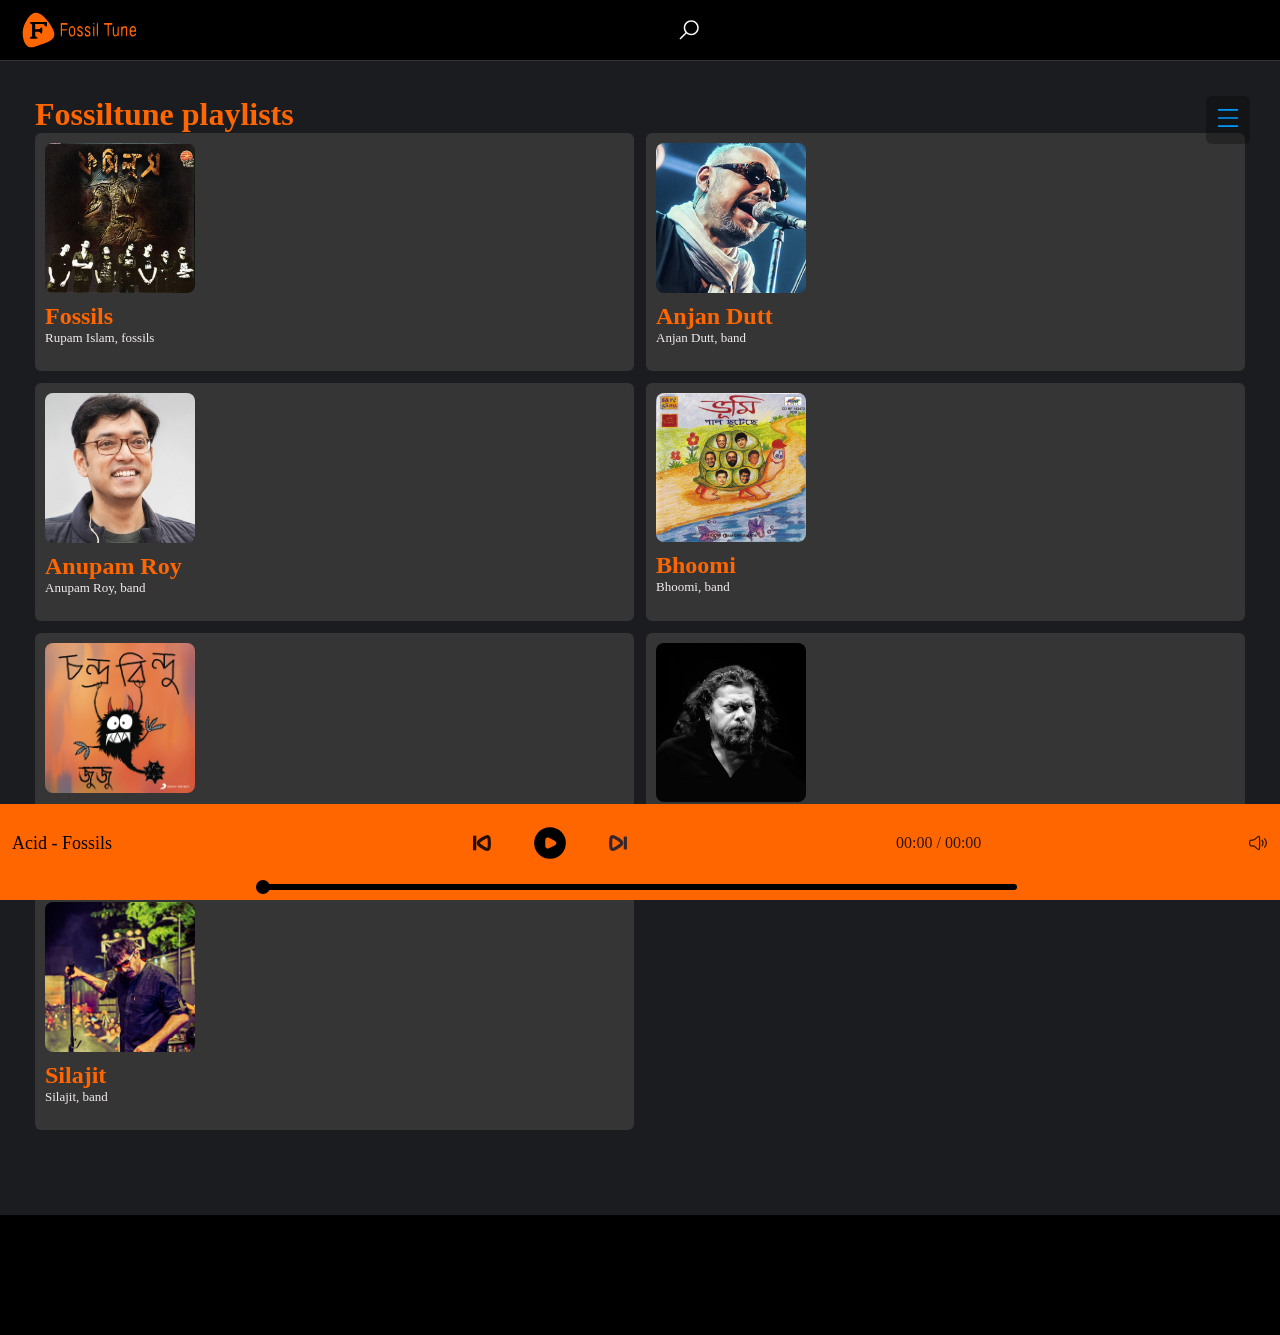
==== commit 6ec3c086: "final Update" ====
--- a/index.html
+++ b/index.html
@@ -131,9 +131,9 @@
                                     fill="#000000" />
                             </svg>
                         </div>
-                        <img src="assests/Artcell-Bengali-2020-20200225092001-500x500.jpg" alt="playlist-image">
-                        <h2>Artcell</h2>
-                        <p>Artcell, band</p>
+                        <img src="assests/bhoomi.jpg" alt="playlist-image">
+                        <h2>Bhoomi</h2>
+                        <p>Bhoomi, band</p>
                     </div>
                     <div class="card">
                         <div class="play">
--- a/style.css
+++ b/style.css
@@ -351,7 +351,9 @@
     background-color: rgb(54, 53, 53);
     flex: 0 0 calc(25% - 12px);
     min-width: 140px;
-    transition: transform 0.2s ease, box-shadow 0.2s ease;
+    transition: transform 0.2s ease, box-shadow 0.2s ease, display 0.3s ease;
+    display: flex;
+    flex-direction: column;
 }
 
 .Fossiltune-playlists .card:hover {
@@ -806,7 +808,7 @@
     }
 
     .logo {
-        width: 100px;
+        width: 120px;
     }
 
     .search-wrapper {
@@ -945,7 +947,7 @@
     }
 
     .logo {
-        width: 80px;
+        width: 100px;
     }
 
     .search-wrapper {
@@ -1175,7 +1177,7 @@
     }
 
     .logo {
-        width: 70px;
+        width: 90px;
     }
 
     .search-wrapper {
@@ -1447,7 +1449,7 @@
     }
 
     .logo {
-        width: 60px;
+        width: 75px;
     }
 
     .search-wrapper {
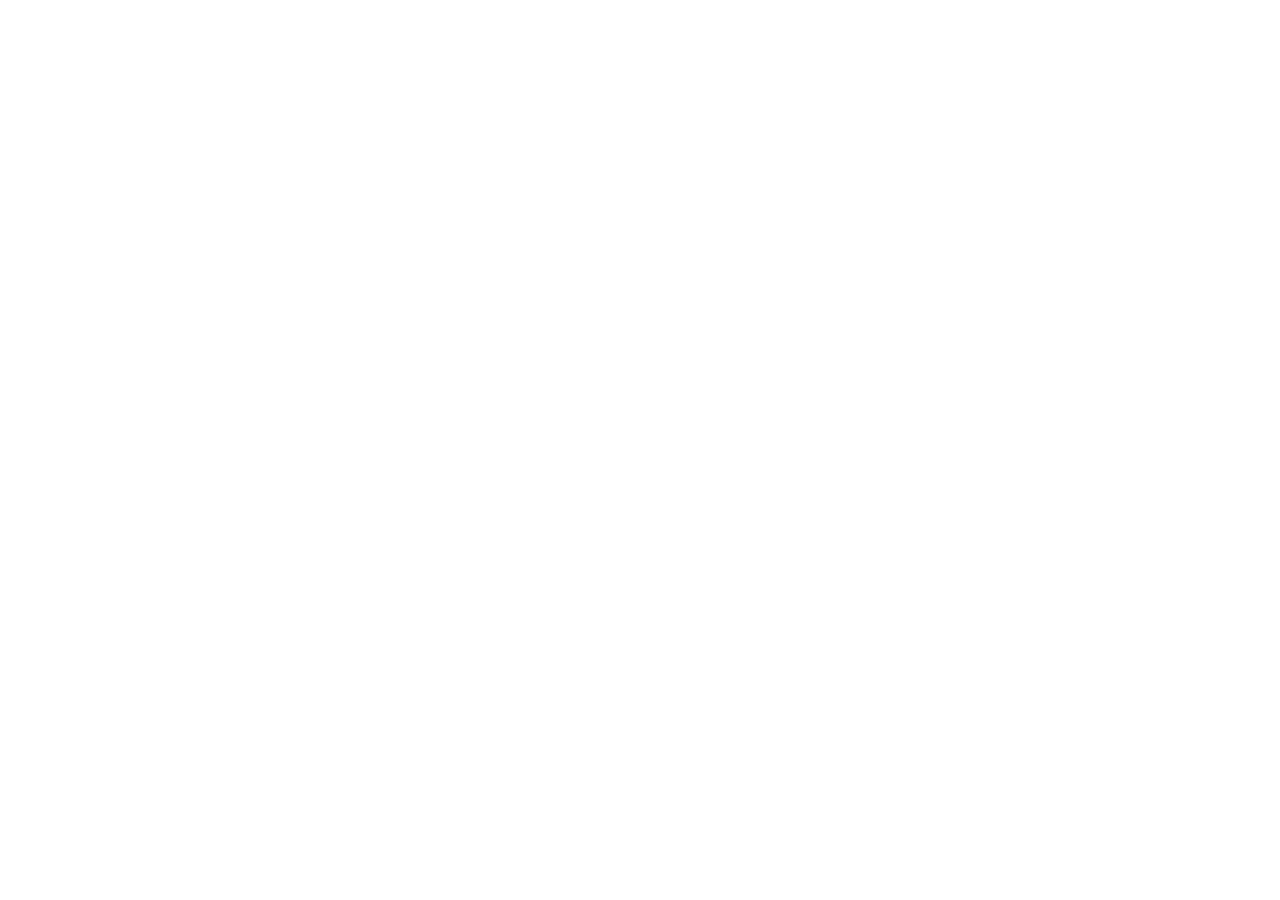
==== commit c74e1536: "Move frontend content to root" ====
--- a/index.html
+++ b/index.html
@@ -1,233 +1,13 @@
-<!DOCTYPE html>
+<!doctype html>
 <html lang="en">
-
-<head>
-    <meta charset="UTF-8">
-    <meta name="viewport" content="width=device-width, initial-scale=1.0">
-    <link rel="stylesheet" href="style.css">
-    <link rel="stylesheet" href="utility.css">
-    <title>Fossiltune - Sound of the Fossils</title>
-</head>
-<header>
-    <div class="header-container">
-        <div class="logo">
-            <img src="assests/logo.svg" alt="logo">
-        </div>
-        <div class="search-wrapper">
-            <button class="search-btn" aria-label="Open search">
-                <img src="assests/search.svg" alt="search-logo">
-            </button>
-            <input type="text" class="search-input" placeholder="what do you want to listen to?" />
-        </div>
-        <!-- <div class="buttons">
-            <button class="auth-btn">Sign Up</button>
-            <button class="auth-btn">Log in</button>
-        </div> -->
-    </div>
-</header>
-
-<body>
-    <div class="container">
-        <div class="left border">
-            <div class="close-btn">
-                <img src="assests/close.svg" alt="close">
-            </div>
-            <!-- shift the home button position -->
-            <!-- <div class="home"></div> -->
-            <section class="library">
-                <h2>
-                    Your Library
-                </h2>
-                <div class="songlist">
-                    <ul>
-
-                    </ul>
-                </div>
-            </section>
-
-
-            <footer class="sidebar-footer">
-                <div class="footer-content">
-                    <p>&copy; 2025 Fossiltune</p>
-                    <p>Created by Anirban Banerjee</p>
-                    <p>Joy rock </p>
-
-
-                </div>
-            </footer>
-        </div>
-
-        <div class="right border">
-            <div class="Fossiltune-playlists">
-                <div class="hamburger">
-                    <img src="assests/hamburger.svg" alt="menu">
-                </div>
-
-                <h1>Fossiltune playlists</h1>
-
-                <div class="cardContainer">
-                    <div class="card">
-                        <div class="play">
-                            <svg xmlns="http://www.w3.org/2000/svg" viewBox="0 0 24 24" width="48" height="48">
-
-                                <!-- Background -->
-                                <circle cx="12" cy="12" r="10" fill="#ff6600" />
-
-                                <!-- Inside button (arrow) -->
-                                <path
-                                    d="M15.9453 12.3948C15.7686 13.0215 14.9333 13.4644 13.2629 14.3502C11.648 15.2064 10.8406 15.6346 10.1899 15.4625C9.9209 15.3913 9.6758 15.2562 9.47812 15.0701C9 14.6198 9 13.7465 9 12C9 10.2535 9 9.38018 9.47812 8.92995C9.6758 8.74381 9.9209 8.60868 10.1899 8.53753C10.8406 8.36544 11.648 8.79357 13.2629 9.64983C14.9333 10.5356 15.7686 10.9785 15.9453 11.6052C16.0182 11.8639 16.0182 12.1361 15.9453 12.3948Z"
-                                    fill="#000000" />
-                            </svg>
-                        </div>
-
-                        <img src="assests/fossils1.jpg" alt="playlist-image">
-                        <h2>Fossils</h2>
-                        <p>Rupam Islam, fossils</p>
-                    </div>
-                    <div class="card">
-                        <div class="play">
-                            <svg xmlns="http://www.w3.org/2000/svg" viewBox="0 0 24 24" width="48" height="48">
-
-                                <!-- Background -->
-                                <circle cx="12" cy="12" r="10" fill="#ff6600" />
-
-                                <!-- Inside button (arrow) -->
-                                <path
-                                    d="M15.9453 12.3948C15.7686 13.0215 14.9333 13.4644 13.2629 14.3502C11.648 15.2064 10.8406 15.6346 10.1899 15.4625C9.9209 15.3913 9.6758 15.2562 9.47812 15.0701C9 14.6198 9 13.7465 9 12C9 10.2535 9 9.38018 9.47812 8.92995C9.6758 8.74381 9.9209 8.60868 10.1899 8.53753C10.8406 8.36544 11.648 8.79357 13.2629 9.64983C14.9333 10.5356 15.7686 10.9785 15.9453 11.6052C16.0182 11.8639 16.0182 12.1361 15.9453 12.3948Z"
-                                    fill="#000000" />
-                            </svg>
-                        </div>
-                        <img src="assests/Anjan_Dutt.jpg" alt="playlist-image">
-                        <h2>Anjan Dutt</h2>
-                        <p>Anjan Dutt, band</p>
-                    </div>
-                    <div class="card">
-                        <div class="play">
-                            <svg xmlns="http://www.w3.org/2000/svg" viewBox="0 0 24 24" width="48" height="48">
-
-                                <!-- Background -->
-                                <circle cx="12" cy="12" r="10" fill="#ff6600" />
-
-                                <!-- Inside button (arrow) -->
-                                <path
-                                    d="M15.9453 12.3948C15.7686 13.0215 14.9333 13.4644 13.2629 14.3502C11.648 15.2064 10.8406 15.6346 10.1899 15.4625C9.9209 15.3913 9.6758 15.2562 9.47812 15.0701C9 14.6198 9 13.7465 9 12C9 10.2535 9 9.38018 9.47812 8.92995C9.6758 8.74381 9.9209 8.60868 10.1899 8.53753C10.8406 8.36544 11.648 8.79357 13.2629 9.64983C14.9333 10.5356 15.7686 10.9785 15.9453 11.6052C16.0182 11.8639 16.0182 12.1361 15.9453 12.3948Z"
-                                    fill="#000000" />
-                            </svg>
-                        </div>
-                        <img src="assests/Anupam_Roy_007_20250623084828_500x500.jpg" alt="playlist-image">
-                        <h2>Anupam Roy</h2>
-                        <p>Anupam Roy, band</p>
-                    </div>
-                    <div class="card">
-                        <div class="play">
-                            <svg xmlns="http://www.w3.org/2000/svg" viewBox="0 0 24 24" width="48" height="48">
-
-                                <!-- Background -->
-                                <circle cx="12" cy="12" r="10" fill="#ff6600" />
-
-                                <!-- Inside button (arrow) -->
-                                <path
-                                    d="M15.9453 12.3948C15.7686 13.0215 14.9333 13.4644 13.2629 14.3502C11.648 15.2064 10.8406 15.6346 10.1899 15.4625C9.9209 15.3913 9.6758 15.2562 9.47812 15.0701C9 14.6198 9 13.7465 9 12C9 10.2535 9 9.38018 9.47812 8.92995C9.6758 8.74381 9.9209 8.60868 10.1899 8.53753C10.8406 8.36544 11.648 8.79357 13.2629 9.64983C14.9333 10.5356 15.7686 10.9785 15.9453 11.6052C16.0182 11.8639 16.0182 12.1361 15.9453 12.3948Z"
-                                    fill="#000000" />
-                            </svg>
-                        </div>
-                        <img src="assests/bhoomi.jpg" alt="playlist-image">
-                        <h2>Bhoomi</h2>
-                        <p>Bhoomi, band</p>
-                    </div>
-                    <div class="card">
-                        <div class="play">
-                            <svg xmlns="http://www.w3.org/2000/svg" viewBox="0 0 24 24" width="48" height="48">
-
-                                <!-- Background -->
-                                <circle cx="12" cy="12" r="10" fill="#ff6600" />
-
-                                <!-- Inside button (arrow) -->
-                                <path
-                                    d="M15.9453 12.3948C15.7686 13.0215 14.9333 13.4644 13.2629 14.3502C11.648 15.2064 10.8406 15.6346 10.1899 15.4625C9.9209 15.3913 9.6758 15.2562 9.47812 15.0701C9 14.6198 9 13.7465 9 12C9 10.2535 9 9.38018 9.47812 8.92995C9.6758 8.74381 9.9209 8.60868 10.1899 8.53753C10.8406 8.36544 11.648 8.79357 13.2629 9.64983C14.9333 10.5356 15.7686 10.9785 15.9453 11.6052C16.0182 11.8639 16.0182 12.1361 15.9453 12.3948Z"
-                                    fill="#000000" />
-                            </svg>
-                        </div>
-                        <img src="assests/chandrabindoo.jpg" alt="playlist-image">
-                        <h2>Chandrabindoo</h2>
-                        <p>Chandrabindoo, band</p>
-                    </div>
-                    <div class="card">
-                        <div class="play">
-                            <svg xmlns="http://www.w3.org/2000/svg" viewBox="0 0 24 24" width="48" height="48">
-
-                                <!-- Background -->
-                                <circle cx="12" cy="12" r="10" fill="#ff6600" />
-
-                                <!-- Inside button (arrow) -->
-                                <path
-                                    d="M15.9453 12.3948C15.7686 13.0215 14.9333 13.4644 13.2629 14.3502C11.648 15.2064 10.8406 15.6346 10.1899 15.4625C9.9209 15.3913 9.6758 15.2562 9.47812 15.0701C9 14.6198 9 13.7465 9 12C9 10.2535 9 9.38018 9.47812 8.92995C9.6758 8.74381 9.9209 8.60868 10.1899 8.53753C10.8406 8.36544 11.648 8.79357 13.2629 9.64983C14.9333 10.5356 15.7686 10.9785 15.9453 11.6052C16.0182 11.8639 16.0182 12.1361 15.9453 12.3948Z"
-                                    fill="#000000" />
-                            </svg>
-                        </div>
-                        <img src="assests/james.jpg" alt="playlist-image">
-                        <h2>James</h2>
-                        <p>James, band</p>
-                    </div>
-                    <div class="card">
-                        <div class="play">
-                            <svg xmlns="http://www.w3.org/2000/svg" viewBox="0 0 24 24" width="48" height="48">
-
-                                <!-- Background -->
-                                <circle cx="12" cy="12" r="10" fill="#ff6600" />
-
-                                <!-- Inside button (arrow) -->
-                                <path
-                                    d="M15.9453 12.3948C15.7686 13.0215 14.9333 13.4644 13.2629 14.3502C11.648 15.2064 10.8406 15.6346 10.1899 15.4625C9.9209 15.3913 9.6758 15.2562 9.47812 15.0701C9 14.6198 9 13.7465 9 12C9 10.2535 9 9.38018 9.47812 8.92995C9.6758 8.74381 9.9209 8.60868 10.1899 8.53753C10.8406 8.36544 11.648 8.79357 13.2629 9.64983C14.9333 10.5356 15.7686 10.9785 15.9453 11.6052C16.0182 11.8639 16.0182 12.1361 15.9453 12.3948Z"
-                                    fill="#000000" />
-                            </svg>
-
-                        </div>
-                        <img src="assests/silajit.jpg" alt="playlist-image">
-                        <h2>Silajit</h2>
-                        <p>Silajit, band</p>
-                    </div>
-                </div>
-
-                <!-- INFO ABOVE PLAYBAR -->
-
-
-                <!-- PLAYBAR -->
-                <div class="playbar">
-                    <div class="abovebar">
-
-                        <div class="songinfo">
-                            <!-- static text for now -->
-                        </div>
-
-                        <div class="musicbuttons">
-                            <img id="prev" src="assests/prev.svg" alt="previous">
-                            <img id="play" src="assests/pause.svg" alt="pause">
-                            <img id="next" src="assests/next.svg" alt="next">
-                        </div>
-
-                        <div class="songtime">
-                            <!-- static time -->
-                        </div>
-                        <div class="volume-container">
-                            <div class="volume-control">
-                                <img id="volume-icon" src="assests/volume.svg" alt="volume">
-                                <div class="volume-bar-wrapper">
-                                    <input type="range" id="volumeSlider" class="volume-bar" min="0" max="100"
-                                        value="100">
-                                </div>
-                            </div>
-                        </div>
-                    </div>
-
-                    <div class="soundbar">
-                        <div class="circle"></div>
-                    </div>
-
-                </div>
-            </div>
-
-            <script src="script.js"></script>
-</body>
-
-</html>+  <head>
+    <meta charset="UTF-8" />
+    <link rel="icon" type="image/svg+xml" href="/assests/logo.svg" />
+    <meta name="viewport" content="width=device-width, initial-scale=1.0" />
+    <title>Fossiltune</title>
+  </head>
+  <body>
+    <div id="root"></div>
+    <script type="module" src="/src/main.jsx"></script>
+  </body>
+</html>
